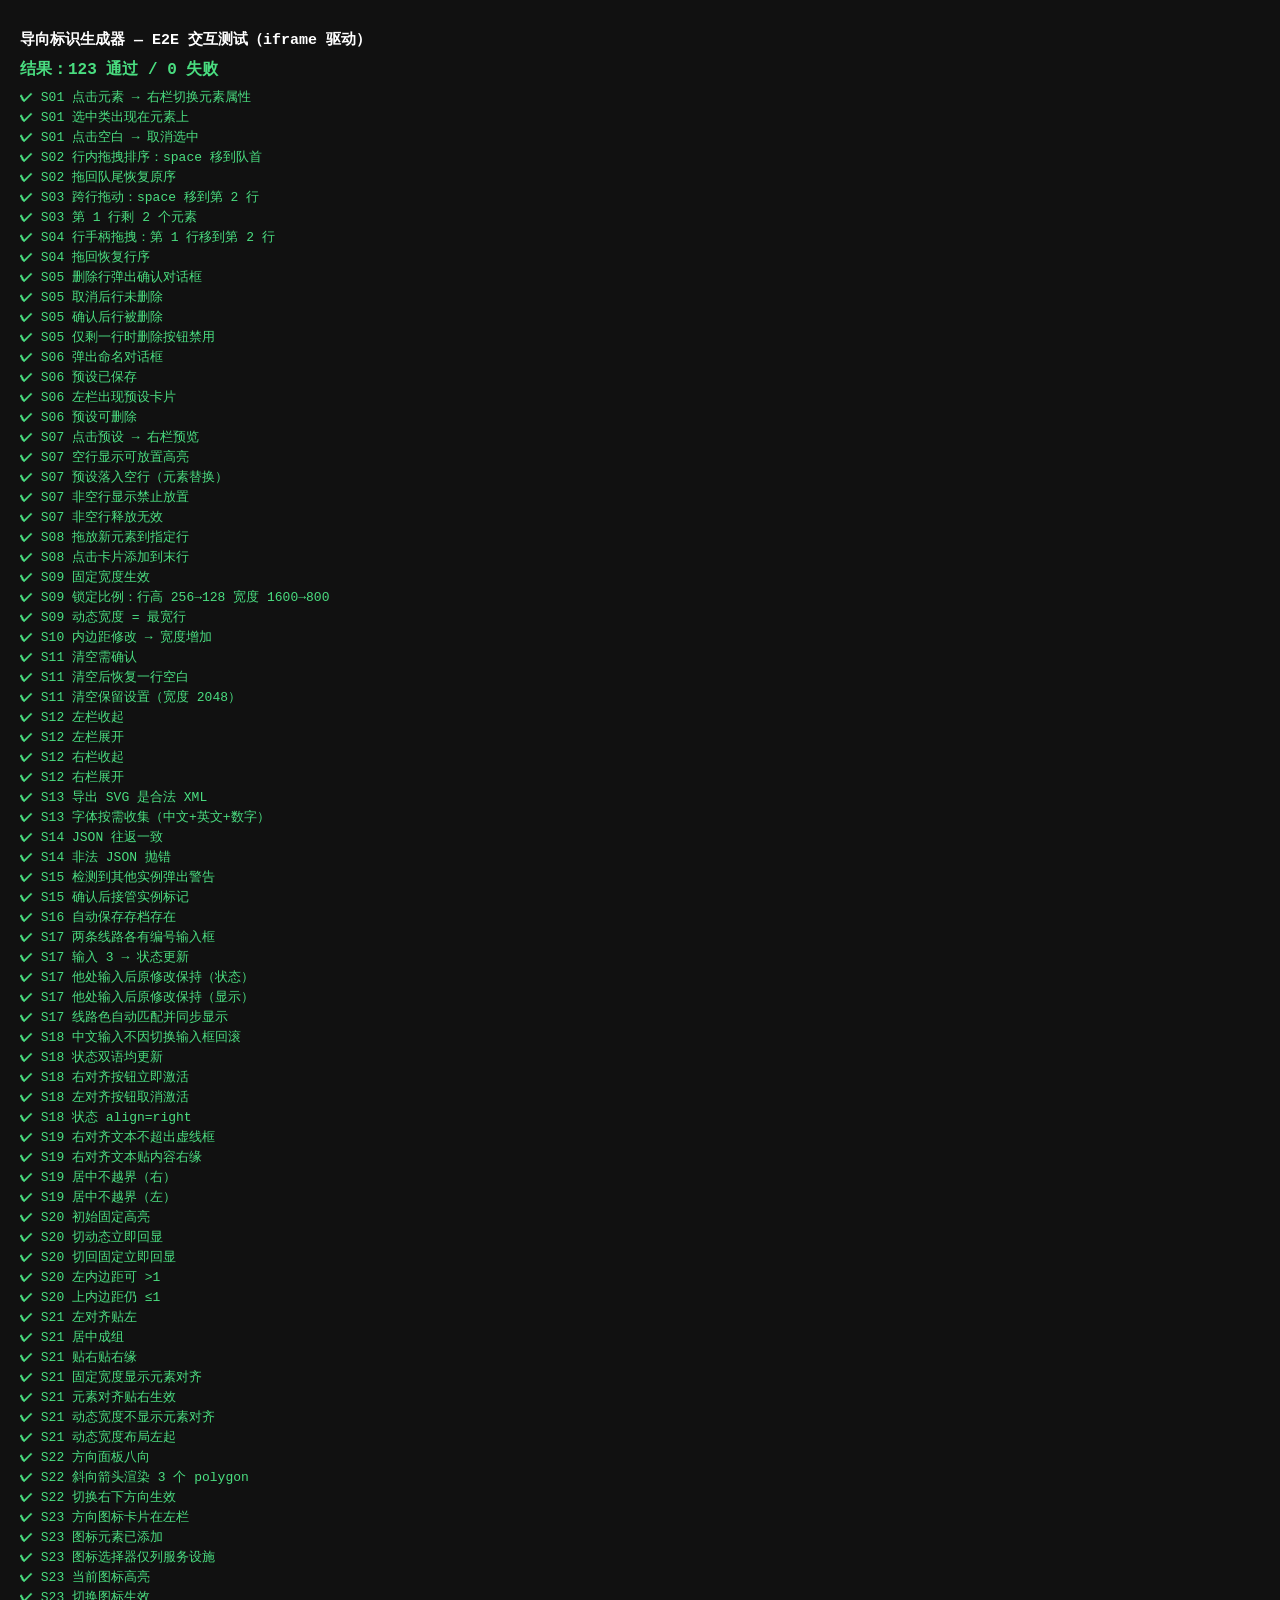
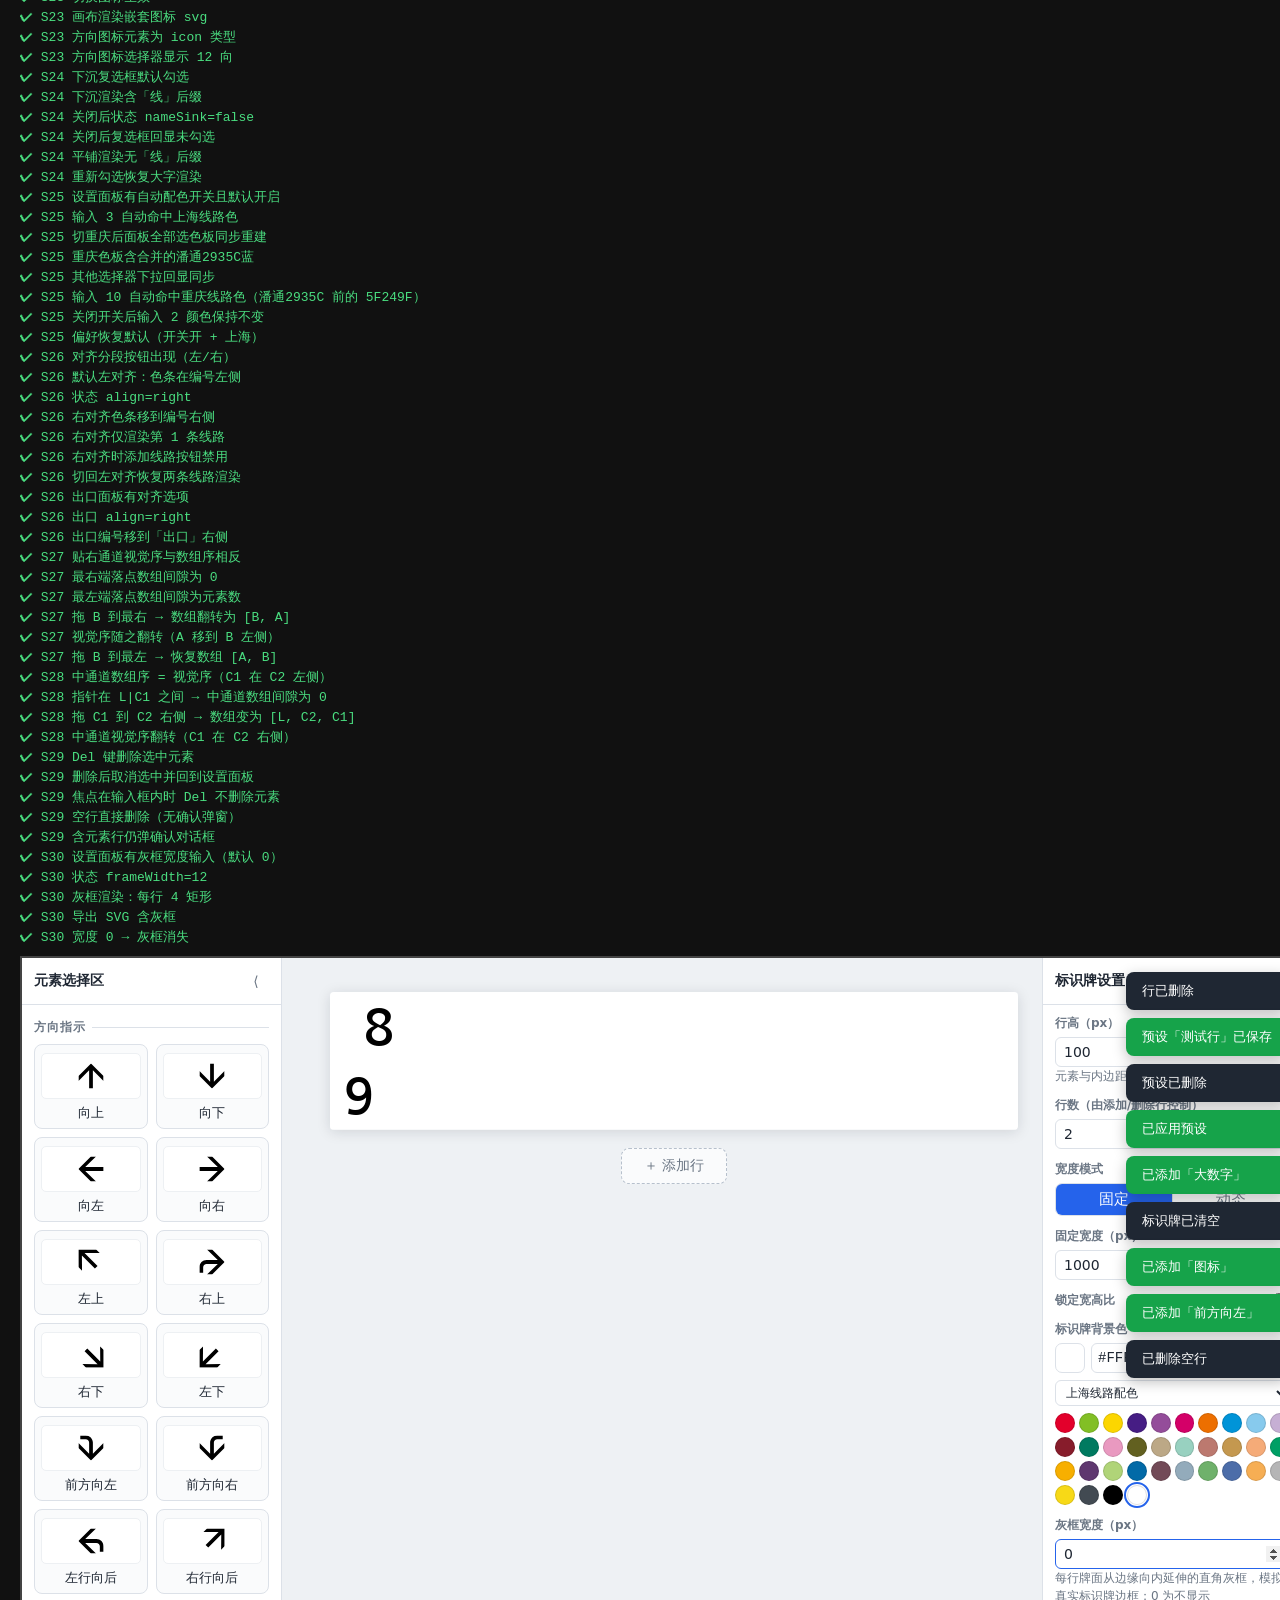
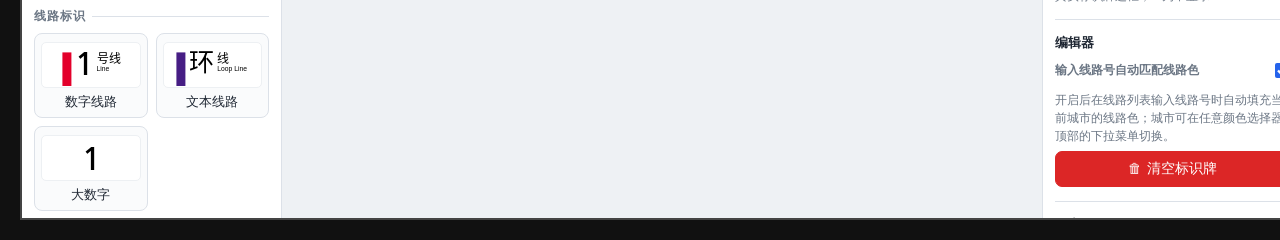
==== e2e.html @ f83299e8 "Initial Commit" ====
<!DOCTYPE html>
<html lang="zh-CN">
<head>
  <meta charset="UTF-8">
  <title>E2E 交互测试</title>
  <style>
    body { font-family: Consolas, monospace; background: #111; color: #ddd; padding: 12px; font-size: 13px; }
    h1 { font-size: 15px; color: #fff; }
    .case { margin: 2px 0; }
    .pass { color: #4ade80; } .fail { color: #f87171; }
    .detail { white-space: pre-wrap; margin-left: 2em; color: #fca5a5; }
    #summary { font-size: 16px; font-weight: bold; margin: 8px 0; }
    iframe { display: block; width: 1280px; height: 860px; border: 2px solid #444; margin-top: 10px; background: #fff; }
    button { font-size: 14px; padding: 6px 14px; }
  </style>
</head>
<body>
  <h1>导向标识生成器 — E2E 交互测试（iframe 驱动）</h1>
  <div id="summary">运行中…</div>
  <div id="results"></div>
  <iframe id="app-frame" src="index.html"></iframe>

  <script>
    // ─── 微型测试框架 ─────────────────────────────────────
    var results = [];
    var frame = document.getElementById('app-frame');

    function ok(name, cond, detail) {
      results.push({ name: name, pass: !!cond, detail: detail ? String(detail) : '' });
      var div = document.createElement('div');
      div.className = 'case ' + (cond ? 'pass' : 'fail');
      div.textContent = (cond ? '✔ ' : '✖ ') + name + (cond ? '' : '  —  ' + detail);
      document.getElementById('results').appendChild(div);
    }

    function $(sel) { return frame.contentDocument.querySelector(sel); }
    function $$(sel) { return Array.prototype.slice.call(frame.contentDocument.querySelectorAll(sel)); }
    function W() { return frame.contentWindow; }

    function rectOf(el) {
      var r = el.getBoundingClientRect();
      var fr = frame.getBoundingClientRect();
      return { x: r.left, y: r.top, w: r.width, h: r.height }; // iframe 内坐标即 client 坐标系
    }

    function mouse(type, target, x, y) {
      target.dispatchEvent(new MouseEvent(type, {
        clientX: x, clientY: y, bubbles: true, cancelable: true, button: 0,
      }));
    }

    /** 合成指针拖拽（应用监听 mousedown 委托 + document mousemove/up） */
    function drag(fromEl, toPoint, opts) {
      var options = opts || {};
      var r = fromEl.getBoundingClientRect();
      var sx = options.fromX !== undefined ? options.fromX : r.left + r.width / 2;
      var sy = options.fromY !== undefined ? options.fromY : r.top + r.height / 2;
      mouse('mousedown', fromEl, sx, sy);
      // 激活阈值 5px
      mouse('mousemove', W().document, sx + 8, sy + 4);
      var steps = 6;
      for (var i = 1; i <= steps; i++) {
        var x = sx + (toPoint.x - sx) * i / steps;
        var y = sy + (toPoint.y - sy) * i / steps;
        mouse('mousemove', W().document, x, y);
      }
      mouse('mousemove', W().document, toPoint.x, toPoint.y);
      mouse('mouseup', W().document, toPoint.x, toPoint.y);
    }

    /**
     * 对最顶层（最后 appended）的模态执行动作。
     * 模态回调（删除/保存等）在 Promise 微任务中执行，
     * 因此返回 Promise 并延迟一拍，调用方必须 await。
     */
    function modalAct(act) {
      var masks = $$('.modal-mask');
      var mask = masks[masks.length - 1];
      mask.querySelector('[data-act="' + act + '"]').click();
      return new Promise(function (r) { setTimeout(r, 30); });
    }

    function waitFor(condFn, timeout) {
      var deadline = Date.now() + (timeout || 1500);
      return new Promise(function (resolve) {
        function tick() {
          try { if (condFn()) { resolve(true); return; } } catch (e) { /* 继续等 */ }
          if (Date.now() > deadline) { resolve(false); return; }
          setTimeout(tick, 40);
        }
        tick();
      });
    }

    function runWhenReady(fn) {
      return new Promise(function (resolve, reject) {
        window.__checkCount = 0;
        window.__lastCheckState = 'init';
        function check() {
          window.__checkCount++;
          var w = W();
          try {
            if (!w.document) { window.__lastCheckState = 'no-doc'; setTimeout(check, 100); return; }
            var blocked = w.document.querySelector('.modal-mask [data-act="ok"]');
            if (blocked && (!w.App || !w.App.measure)) {
              window.__lastCheckState = 'blocked-modal';
              blocked.click();
              setTimeout(check, 100);
              return;
            }
            var ready = w.App && w.App.measure && w.App.state &&
              w.document.getElementById('loading-overlay') &&
              w.document.getElementById('loading-overlay').hidden;
            window.__lastCheckState = 'app=' + !!w.App + ' measure=' + !!w.App.measure +
              ' state=' + !!w.App.state + ' hidden=' + (w.document.getElementById('loading-overlay') || {}).hidden;
            if (ready) {
              setTimeout(function () {
                try { resolve(fn()); } catch (e) { reject(e); }
              }, 150);
            } else {
              setTimeout(check, 100);
            }
          } catch (e) {
            window.__lastCheckState = 'ERR: ' + e.message;
          }
        }
        check();
      });
    }

    // ─── 场景 ─────────────────────────────────────────────

    function setupScenario() {
      var w = W(), S = w.SignState;
      // 干净状态：一行
      w.App.update(function () {
        var s = S.createSign();
        var r1 = s.rows[0].id;
        s = S.addElement(s, r1, S.createElement('arrow', { direction: 'left' }));
        s = S.addElement(s, r1, S.createElement('bilingual-text', { textZh: '甲站', textEn: 'Station A' }));
        s = S.addElement(s, r1, S.createElement('space', { widthRatio: 0.5 }));
        s = S.addRow(s);
        s = S.addElement(s, s.rows[1].id, S.createElement('exit', { code: '3' }));
        localStorage.removeItem('sign-presets');
        return s;
      });
      // 编辑器偏好回到默认基线（存储与内存同步），保证场景间确定性
      w.App.prefs = { autoLineColor: true, paletteCity: 'shanghai' };
      localStorage.removeItem('sign-prefs');
      w.App.select(null);
      w.App.previewPreset(null);
      w.App.renderAll();
    }

    function s01_selectAndPanel() {
      var w = W();
      var g = $('#sign-svg g.element'); // 第一个元素 arrow
      var r = g.getBoundingClientRect();
      mouse('click', g.querySelector('.hitbox'), r.left + 10, r.top + 10);
      var title = $('#right-panel-title').textContent;
      ok('S01 点击元素 → 右栏切换元素属性', title === '元素属性', 'title=' + title);
      ok('S01 选中类出现在元素上', g.classList.contains('selected') || $('#sign-svg g.element.selected') !== null);
      // 取消选中：点击空白（sign-bg）
      mouse('click', $('#sign-svg .sign-bg'), 30, 30);
      ok('S01 点击空白 → 取消选中', w.App.selection.elementId === null && $('#right-panel-title').textContent === '标识牌设置');
    }

    function s02_elementDragReorder() {
      var w = W();
      var row0 = w.App.state.rows[0];
      var before = row0.elements.map(function (e) { return e.id; });
      var gs = $$('g.element[data-row-id="' + row0.id + '"]');
      var last = gs[gs.length - 1]; // space
      var first = gs[0];
      var fr = first.getBoundingClientRect();
      drag(last, { x: fr.left + 4, y: fr.top + fr.height / 2 });
      var after = w.App.state.rows[0].elements.map(function (e) { return e.id; });
      ok('S02 行内拖拽排序：space 移到队首', after[0] === before[2] && after[1] === before[0], 'after=' + after.join(',').slice(0, 40));
      // 拖回原位（队尾）
      var g2 = $$('g.element[data-row-id="' + row0.id + '"]')[0];
      var lastEl = $$('g.element[data-row-id="' + row0.id + '"]');
      var tail = lastEl[lastEl.length - 1].getBoundingClientRect();
      drag(g2, { x: tail.right - 4, y: tail.top + tail.height / 2 });
      var restored = w.App.state.rows[0].elements.map(function (e) { return e.id; });
      ok('S02 拖回队尾恢复原序', restored.join() === before.join());
    }

    function s03_crossRowDrag() {
      var w = W();
      var row0 = w.App.state.rows[0];
      var spaceId = row0.elements[2].id;
      var g = $('g.element[data-element-id="' + spaceId + '"]');
      var row2g = $$('g.element[data-row-id="' + w.App.state.rows[1].id + '"]');
      var target = row2g[row2g.length - 1].getBoundingClientRect();
      drag(g, { x: target.right - 4, y: target.top + target.height / 2 });
      var moved = w.SignState.findElement(w.App.state, spaceId);
      ok('S03 跨行拖动：space 移到第 2 行', moved.rowId === w.App.state.rows[1].id, 'rowId=' + moved.rowId);
      ok('S03 第 1 行剩 2 个元素', w.App.state.rows[0].elements.length === 2);
    }

    function s04_rowHandleDrag() {
      var w = W();
      var firstRowId = w.App.state.rows[0].id;
      var handle = $('.row-band[data-row-index="0"] .row-handle');
      var band1 = $('.row-band[data-row-index="1"]');
      var b1 = band1.getBoundingClientRect();
      drag(handle, { x: b1.left + 30, y: b1.top + b1.height * 0.75 }, { fromX: handle.getBoundingClientRect().left + 10 });
      ok('S04 行手柄拖拽：第 1 行移到第 2 行', w.App.state.rows[1].id === firstRowId);
      // 拖回去
      var handle2 = $('.row-band[data-row-index="1"] .row-handle');
      var band0 = $('.row-band[data-row-index="0"]');
      var b0 = band0.getBoundingClientRect();
      drag(handle2, { x: b0.left + 30, y: b0.top + 4 }, { fromX: handle2.getBoundingClientRect().left + 10 });
      ok('S04 拖回恢复行序', w.App.state.rows[0].id === firstRowId);
    }

    async function s05_deleteRowWithConfirm() {
      var w = W();
      var rowsBefore = w.App.state.rows.length;
      var del = $('.row-band[data-row-index="1"] .row-del');
      del.click();
      var modal = $('.modal-mask');
      ok('S05 删除行弹出确认对话框', !!modal);
      // 取消 → 不删
      await modalAct('cancel');
      ok('S05 取消后行未删除', w.App.state.rows.length === rowsBefore);
      // 再删 → 确定
      $('.row-band[data-row-index="1"] .row-del').click();
      await modalAct('ok');
      ok('S05 确认后行被删除', w.App.state.rows.length === rowsBefore - 1);
      // 最后一行不可删
      var lastDel = $('.row-band .row-del');
      ok('S05 仅剩一行时删除按钮禁用', lastDel.disabled === true);
    }

    async function s06_savePresetFlow() {
      var w = W();
      $('.row-band .row-actions button').click(); // 存为预设
      var input = $('.modal-input');
      ok('S06 弹出命名对话框', !!input);
      input.value = '测试行';
      await modalAct('ok');
      var presets = w.SignPresets.list();
      ok('S06 预设已保存', presets.length === 1 && presets[0].name === '测试行');
      ok('S06 左栏出现预设卡片', $$('.preset-card').length === 1 && $$('.preset-card .preset-thumb svg').length === 1);
      // 删除预设（卡片 ✕）
      $('.preset-delete').click();
      await modalAct('ok');
      ok('S06 预设可删除', w.SignPresets.list().length === 0);
    }

    function s07_presetPreviewAndDrop() {
      var w = W(), S = w.SignState, P = w.SignPresets;
      // 重新存一个预设
      P.save('落牌预设', [S.createElement('arrow', { direction: 'up' }), S.createElement('space', { widthRatio: 0.3 })]);
      w.App.renderAll();
      // 点击卡片 → 预览面板
      $$('.preset-card')[0].click();
      ok('S07 点击预设 → 右栏预览', $('#right-panel-title').textContent === '预设预览');
      w.App.previewPreset(null);

      // HTML5 拖放到空行（构造 DataTransfer 派发 dragover/drop）
      var dataTransfer = new w.DataTransfer();
      dataTransfer.setData(w.SignInteract.MIME_PRESET, JSON.stringify({ kind: 'preset', id: P.list()[0].id }));
      var wrap = $('#canvas-wrap');
      // 目标：添加一个空行并放入
      w.App.update(S.addRow);
      var emptyRowIndex = w.App.state.rows.length - 1;
      var band = $('.row-band[data-row-index="' + emptyRowIndex + '"]');
      var br = band.getBoundingClientRect();
      var ev1 = new w.DragEvent('dragover', { dataTransfer: dataTransfer, clientX: br.left + 100, clientY: br.top + br.height / 2, bubbles: true, cancelable: true });
      wrap.dispatchEvent(ev1);
      ok('S07 空行显示可放置高亮', band.classList.contains('drop-ok'));
      var ev2 = new w.DragEvent('drop', { dataTransfer: dataTransfer, clientX: br.left + 100, clientY: br.top + br.height / 2, bubbles: true, cancelable: true });
      wrap.dispatchEvent(ev2);
      var target = w.App.state.rows[emptyRowIndex];
      ok('S07 预设落入空行（元素替换）', target.elements.length === 2 && target.elements[0].props.direction === 'up',
        'len=' + target.elements.length);

      // 有元素的行 → drop-invalid 且不替换
      var dataTransfer2 = new w.DataTransfer();
      dataTransfer2.setData(w.SignInteract.MIME_PRESET, JSON.stringify({ kind: 'preset', id: P.list()[0].id }));
      var band0 = $('.row-band[data-row-index="0"]');
      var b0 = band0.getBoundingClientRect();
      wrap.dispatchEvent(new w.DragEvent('dragover', { dataTransfer: dataTransfer2, clientX: b0.left + 100, clientY: b0.top + b0.height / 2, bubbles: true, cancelable: true }));
      ok('S07 非空行显示禁止放置', band0.classList.contains('drop-invalid'));
      var row0Before = w.App.state.rows[0].elements.map(function (e) { return e.id; });
      wrap.dispatchEvent(new w.DragEvent('drop', { dataTransfer: dataTransfer2, clientX: b0.left + 100, clientY: b0.top + b0.height / 2, bubbles: true, cancelable: true }));
      ok('S07 非空行释放无效', w.App.state.rows[0].elements.map(function (e) { return e.id; }).join() === row0Before.join());
      localStorage.removeItem('sign-presets');
    }

    function s08_paletteDropNewElement() {
      var w = W();
      var dataTransfer = new w.DataTransfer();
      dataTransfer.setData(w.SignInteract.MIME_NEW, JSON.stringify({ kind: 'new', type: 'big-number' }));
      var wrap = $('#canvas-wrap');
      var band = $('.row-band[data-row-index="0"]');
      var br = band.getBoundingClientRect();
      wrap.dispatchEvent(new w.DragEvent('dragover', { dataTransfer: dataTransfer, clientX: br.left + 400, clientY: br.top + br.height / 2, bubbles: true, cancelable: true }));
      wrap.dispatchEvent(new w.DragEvent('drop', { dataTransfer: dataTransfer, clientX: br.left + 400, clientY: br.top + br.height / 2, bubbles: true, cancelable: true }));
      var row0 = w.App.state.rows[0];
      ok('S08 拖放新元素到指定行', row0.elements[row0.elements.length - 1].type === 'big-number');
      // 卡片点击 → 加到末行
      var lastRowBefore = w.App.state.rows[w.App.state.rows.length - 1].elements.length;
      $$('.palette-card').filter(function (c) { return c.textContent.indexOf('大数字') !== -1; })[0].click();
      ok('S08 点击卡片添加到末行', w.App.state.rows[w.App.state.rows.length - 1].elements.length === lastRowBefore + 1);
    }

    function s09_settingsAndAspectLock() {
      var w = W(), S = w.SignState;
      // 固定宽度改窄
      w.App.update(function (st) { return S.updateSignSettings(st, { width: 1600 }); });
      ok('S09 固定宽度生效', w.App.layout.width === 1600);
      // 锁定宽高比后改行高 → 宽度等比
      w.App.update(function (st) { return S.updateSignSettings(st, { aspectLocked: true, rowHeight: 128 }); });
      ok('S09 锁定比例：行高 256→128 宽度 1600→800', w.App.state.width === 800 && w.App.state.rowHeight === 128,
        'w=' + w.App.state.width + ' h=' + w.App.state.rowHeight);
      // 动态宽度
      w.App.update(function (st) { return S.updateSignSettings(st, { widthMode: 'dynamic', aspectLocked: false, rowHeight: 200 }); });
      var dynamicW = w.App.layout.width;
      ok('S09 动态宽度 = 最宽行', dynamicW === Math.max.apply(null, w.App.state.rows.map(function (r) {
        return w.SignRender.computeRowWidth(r, 200, w.App.measure);
      }).concat([200])), 'w=' + dynamicW);
      w.App.update(function (st) { return S.updateSignSettings(st, { widthMode: 'fixed', width: 2048 }); });
    }

    function s10_paddingEdit() {
      var w = W(), S = w.SignState;
      var el = w.App.state.rows[0].elements[0];
      var before = w.SignRender.computeElementWidth(el, w.App.state.rowHeight, w.App.measure);
      w.App.update(function (st) { return S.updateElementProps(st, el.id, { padding: { right: 0.4 } }); });
      var after = w.SignRender.computeElementWidth(w.SignState.findElement(w.App.state, el.id).element, w.App.state.rowHeight, w.App.measure);
      ok('S10 内边距修改 → 宽度增加', after > before, before + '→' + after);
    }

    async function s11_clearSign() {
      var w = W();
      // 触发 UI 按钮
      var btns = $$('#right-panel-body .btn');
      var clearBtn = btns.filter(function (b) { return b.textContent.indexOf('清空标识牌') !== -1; })[0];
      w.App.select(null);
      clearBtn = $$('#right-panel-body .btn').filter(function (b) { return b.textContent.indexOf('清空标识牌') !== -1; })[0];
      clearBtn.click();
      var modal = $('.modal-mask');
      ok('S11 清空需确认', !!modal);
      await modalAct('ok');
      ok('S11 清空后恢复一行空白', w.App.state.rows.length === 1 && w.App.state.rows[0].elements.length === 0);
      ok('S11 清空保留设置（宽度 2048）', w.App.state.width === 2048);
    }

    function s12_panelsCollapse() {
      var w = W();
      $('#left-collapse').click();
      ok('S12 左栏收起', $('#left-panel').classList.contains('collapsed') && $('#left-expander').hidden === false);
      $('#left-expander').click();
      ok('S12 左栏展开', !$('#left-panel').classList.contains('collapsed') && $('#left-expander').hidden === true);
      $('#right-collapse').click();
      ok('S12 右栏收起', $('#right-panel').classList.contains('collapsed'));
      $('#right-expander').click();
      ok('S12 右栏展开', !$('#right-panel').classList.contains('collapsed'));
    }

    function s13_exporters() {
      var w = W();
      var s = w.App.state;
      var str = w.SignExporters.buildExportSVGString(s, w.App.measure, {});
      ok('S13 导出 SVG 是合法 XML', str.indexOf('<?xml') === 0 && new w.DOMParser().parseFromString(str, 'image/svg+xml').querySelector('parsererror') === null);
      // 字体收集
      w.App.update(function (st) {
        var S = w.SignState;
        st = S.addElement(st, st.rows[0].id, S.createElement('bilingual-text', { textZh: '站', textEn: 'St' }));
        return st;
      });
      var used = w.SignExporters.collectUsedFonts(w.App.state);
      ok('S13 字体按需收集（中文+英文+数字）', used.zh400 && used.en400, JSON.stringify(used));
    }

    function s14_jsonRoundtrip() {
      var w = W();
      var json = w.SignState.serializeSign(w.App.state);
      var back = w.SignState.deserializeSign(json);
      ok('S14 JSON 往返一致', JSON.stringify(back) === JSON.stringify(w.App.state));
      var bad = false;
      try { w.SignState.deserializeSign('{{{'); } catch (e) { bad = true; }
      ok('S14 非法 JSON 抛错', bad);
    }

    async function s15_instanceGuard() {
      var w = W();
      // 伪造其他活跃实例
      w.localStorage.setItem('sign-instance', JSON.stringify({ id: 'other', ts: Date.now() }));
      w.SignStorage.setupInstanceGuard();
      var masks = $$('.modal-mask');
      var modal = masks[masks.length - 1];
      ok('S15 检测到其他实例弹出警告', !!modal && modal.textContent.indexOf('已有运行中的编辑器实例') !== -1);
      await modalAct('ok');
      var inst = JSON.parse(w.localStorage.getItem('sign-instance'));
      ok('S15 确认后接管实例标记', inst.id !== 'other');
    }

    async function s16_autosavePresent() {
      var w = W();
      // 自动保存防抖 500ms：等待落盘而非立即断言，消除快速机器上的竞态
      var saved = await waitFor(function () { return !!w.localStorage.getItem('sign-autosave'); });
      ok('S16 自动保存存档存在', saved);
    }

    // ─── 回归：属性面板编辑与对齐渲染 ─────────────────────

    /** 面板里模拟键入：设值并派发 input + change 事件（数字输入框监听 change） */
    function typeInto(input, value) {
      input.focus();
      input.value = value;
      input.dispatchEvent(new (W().Event)('input', { bubbles: true }));
      input.dispatchEvent(new (W().Event)('change', { bubbles: true }));
    }

    function s17_numberLineEditKeepsValue() {
      var w = W(), S = w.SignState;
      var el = S.createElement('number-line', {
        lines: [{ number: '1', color: '#E3002B' }, { number: '2', color: '#82BF25' }],
      });
      w.App.update(function (st) { return S.addElement(st, st.rows[0].id, el); });
      w.App.select(el.id);
      var inputs = $$('#right-panel-body .lines-editor .le-number');
      ok('S17 两条线路各有编号输入框', inputs.length === 2, 'n=' + inputs.length);
      typeInto(inputs[0], '3');
      var st = w.SignState.findElement(w.App.state, el.id).element;
      ok('S17 输入 3 → 状态更新', st.props.lines[0].number === '3',
        'lines=' + st.props.lines.map(function (l) { return l.number; }).join(','));
      // 焦点切到另一处继续输入 → 之前的修改不得回跳到默认值
      typeInto(inputs[1], '5');
      st = w.SignState.findElement(w.App.state, el.id).element;
      ok('S17 他处输入后原修改保持（状态）',
        st.props.lines[0].number === '3' && st.props.lines[1].number === '5',
        'lines=' + st.props.lines.map(function (l) { return l.number; }).join(','));
      ok('S17 他处输入后原修改保持（显示）', inputs[0].value === '3', 'val=' + inputs[0].value);
      // 输入命中上海线路表 → 自动预填线路色并同步到色板显示
      var cp = $('#right-panel-body .line-entry .cp-current');
      ok('S17 线路色自动匹配并同步显示', /rgb\(252,\s*214,\s*0\)/i.test(cp.style.background),
        'bg=' + cp.style.background);
      w.App.select(null);
    }

    function s18_bilingualPanelKeepsEdits() {
      var w = W(), S = w.SignState;
      var el = S.createElement('bilingual-text', { textZh: '站名', textEn: 'Station' });
      w.App.update(function (st) { return S.addElement(st, st.rows[0].id, el); });
      w.App.select(el.id);
      var zh = $('#right-panel-body input[placeholder="中文文本"]');
      var en = $('#right-panel-body input[placeholder="English text"]');
      typeInto(zh, '人民广场');
      typeInto(en, 'Peoples Square');
      ok('S18 中文输入不因切换输入框回滚', zh.value === '人民广场', 'val=' + zh.value);
      var st = w.SignState.findElement(w.App.state, el.id).element;
      ok('S18 状态双语均更新', st.props.textZh === '人民广场' && st.props.textEn === 'Peoples Square');
      // 对齐分段按钮应立即反映状态（无需刷新重建面板）
      var btns = $$('#right-panel-body .seg-group button');
      var rightBtn = btns.filter(function (b) { return b.textContent === '右对齐'; })[0];
      var leftBtn = btns.filter(function (b) { return b.textContent === '左对齐'; })[0];
      rightBtn.click();
      ok('S18 右对齐按钮立即激活', rightBtn.classList.contains('active'));
      ok('S18 左对齐按钮取消激活', !leftBtn.classList.contains('active'));
      st = w.SignState.findElement(w.App.state, el.id).element;
      ok('S18 状态 align=right', st.props.align === 'right', 'align=' + st.props.align);
    }

    function s19_bilingualAlignInsideBox() {
      var w = W(), S = w.SignState;
      // s18 留下的选中元素：人民广场 / Peoples Square，align=right
      var sel = $('#sign-svg g.element.selected');
      var elId = sel.getAttribute('data-element-id');
      var el = S.findElement(w.App.state, elId).element;

      function textEdges() {
        sel = $('#sign-svg g.element.selected'); // 重渲染后节点重建，需重新查询
        var box = sel.querySelector('.hitbox').getBoundingClientRect();
        var minLeft = Infinity, maxRight = -Infinity;
        $$('g.element.selected > text').forEach(function (t) {
          var r = t.getBoundingClientRect();
          minLeft = Math.min(minLeft, r.left);
          maxRight = Math.max(maxRight, r.right);
        });
        return { box: box, minLeft: minLeft, maxRight: maxRight };
      }

      var e = textEdges();
      ok('S19 右对齐文本不超出虚线框', e.maxRight <= e.box.right + 1,
        '右缘超出 ' + (e.maxRight - e.box.right) + 'px');
      var padR = el.props.padding.right * w.App.state.rowHeight;
      ok('S19 右对齐文本贴内容右缘', e.maxRight >= e.box.right - padR - 2,
        '距内容右缘 ' + (e.box.right - padR - e.maxRight) + 'px');

      w.App.update(function (st) { return S.updateElementProps(st, elId, { align: 'center' }); });
      e = textEdges();
      ok('S19 居中不越界（右）', e.maxRight <= e.box.right + 1, '超出 ' + (e.maxRight - e.box.right) + 'px');
      ok('S19 居中不越界（左）', e.minLeft >= e.box.left - 1, '左缘差 ' + (e.box.left - e.minLeft) + 'px');
      w.App.select(null);
    }

    // ─── 回归：设置面板回显 / 内边距上限 / 元素对齐 ─────────

    function s20_widthModeEchoAndPadding() {
      var w = W(), S = w.SignState;
      // 宽度模式切换立即回显（回归：签名含 widthMode 导致重建后无选中）
      var btns = $$('#right-panel-body .seg-group button');
      var fixedBtn = btns.filter(function (b) { return b.textContent === '固定'; })[0];
      var dynamicBtn = btns.filter(function (b) { return b.textContent === '动态'; })[0];
      ok('S20 初始固定高亮', fixedBtn.classList.contains('active'));
      dynamicBtn.click();
      ok('S20 切动态立即回显', dynamicBtn.classList.contains('active') && !fixedBtn.classList.contains('active'),
        'fixed=' + fixedBtn.classList.contains('active') + ' dynamic=' + dynamicBtn.classList.contains('active'));
      fixedBtn.click();
      ok('S20 切回固定立即回显', fixedBtn.classList.contains('active') && !dynamicBtn.classList.contains('active'));
      // 左右内边距可 >1，上下仍 ≤1
      var el = S.createElement('big-number', { text: '4' });
      w.App.update(function (st) { return S.addElement(st, st.rows[0].id, el); });
      w.App.select(el.id);
      typeInto($('#right-panel-body input[title="左内边距"]'), '1.5');
      var st = w.SignState.findElement(w.App.state, el.id).element;
      ok('S20 左内边距可 >1', st.props.padding.left === 1.5, 'left=' + st.props.padding.left);
      typeInto($('#right-panel-body input[title="上内边距"]'), '1.5');
      st = w.SignState.findElement(w.App.state, el.id).element;
      ok('S20 上内边距仍 ≤1', st.props.padding.top === 1, 'top=' + st.props.padding.top);
      w.App.select(null);
    }

    function s21_elementAlignLanes() {
      var w = W(), S = w.SignState;
      w.App.update(function (st) {
        st = S.updateSignSettings(st, { width: 1000, rowHeight: 100 });
        st = S.clearSign(st);
        var r = st.rows[0].id;
        st = S.addElement(st, r, S.createElement('space', { widthRatio: 0.2 }));  // 20 贴左
        st = S.addElement(st, r, S.createElement('space', { widthRatio: 0.3, elementAlign: 'center' })); // 30
        st = S.addElement(st, r, S.createElement('space', { widthRatio: 0.1, elementAlign: 'right' }));  // 10
        return st;
      });
      var slots = w.App.layout.rows[0].elements;
      ok('S21 左对齐贴左', slots[0].x === 0, 'x=' + slots[0].x);
      ok('S21 居中成组', Math.abs(slots[1].x - (1000 - 30) / 2) < 0.5, 'x=' + slots[1].x);
      ok('S21 贴右贴右缘', Math.abs(slots[2].x - (1000 - 10)) < 0.5, 'x=' + slots[2].x);
      // 面板出现元素对齐控件且可切换
      var g = $('#sign-svg g.element');
      var r0 = g.getBoundingClientRect();
      mouse('click', g.querySelector('.hitbox'), r0.left + 10, r0.top + 10);
      var alignBtns = $$('#right-panel-body .seg-group button').filter(function (b) {
        return ['贴左', '居中', '贴右'].indexOf(b.textContent) !== -1;
      });
      ok('S21 固定宽度显示元素对齐', alignBtns.length === 3, 'n=' + alignBtns.length +
        ' widthMode=' + w.App.state.widthMode + ' sel=' + !!w.App.selection.elementId +
        ' panel=' + $('#right-panel-title').textContent +
        ' btns=' + $$('#right-panel-body .seg-group button').map(function (b) { return b.textContent; }).join(','));
      alignBtns.filter(function (b) { return b.textContent === '贴右'; })[0].click();
      var st = w.SignState.findElement(w.App.state, w.App.state.rows[0].elements[0].id).element;
      ok('S21 元素对齐贴右生效', st.props.elementAlign === 'right');
      w.App.select(null);
      // 动态宽度：不显示元素对齐控件，布局整体左起
      w.App.update(function (st2) { return S.updateSignSettings(st2, { widthMode: 'dynamic' }); });
      var g2 = $('#sign-svg g.element');
      var r1 = g2.getBoundingClientRect();
      mouse('click', g2.querySelector('.hitbox'), r1.left + 10, r1.top + 10);
      var alignBtns2 = $$('#right-panel-body .seg-group button').filter(function (b) {
        return ['贴左', '居中', '贴右'].indexOf(b.textContent) !== -1;
      });
      ok('S21 动态宽度不显示元素对齐', alignBtns2.length === 0, 'n=' + alignBtns2.length);
      ok('S21 动态宽度布局左起', w.App.layout.rows[0].elements[1].x === 20);
      w.App.select(null);
      // 还原固定模式供后续场景使用
      w.App.update(function (st2) { return S.updateSignSettings(st2, { widthMode: 'fixed' }); });
    }

    function s22_arrowDiagonals() {
      var w = W(), S = w.SignState;
      var el = S.createElement('arrow', { direction: 'left-up' });
      w.App.update(function (st) { return S.addElement(st, st.rows[0].id, el); });
      // 面板八向按钮
      w.App.select(el.id);
      var dirBtns = $$('#right-panel-body .seg-group button').filter(function (b) {
        return ['←', '↖', '↑', '↗', '→', '↘', '↓', '↙'].indexOf(b.textContent) !== -1;
      });
      ok('S22 方向面板八向', dirBtns.length === 8, 'n=' + dirBtns.length);
      var se = $$('g.element.selected polygon');
      ok('S22 斜向箭头渲染 3 个 polygon', se.length === 3, 'n=' + se.length);
      dirBtns.filter(function (b) { return b.textContent === '↘'; })[0].click();
      var st = w.SignState.findElement(w.App.state, el.id).element;
      ok('S22 切换右下方向生效', st.props.direction === 'right-down');
      w.App.select(null);
    }

    function s23_iconElement() {
      var w = W();
      // 左栏「方向指示」含 12 种方向图标卡片
      var dirCards = $$('.palette-card .card-name').filter(function (n) {
        return ['向上', '前方向左', '左行向后'].indexOf(n.textContent) !== -1;
      });
      ok('S23 方向图标卡片在左栏', dirCards.length === 3, 'n=' + dirCards.length);
      // 「服务图标」卡片 → 添加图标元素
      $$('.palette-card').filter(function (c) { return c.textContent.indexOf('图标') !== -1 && c.textContent.indexOf('方向') === -1; })[0].click();
      var row0 = w.App.state.rows[0];
      var last = row0.elements[row0.elements.length - 1];
      ok('S23 图标元素已添加', last.type === 'icon');
      w.App.select(last.id);
      var iconBtns = $$('#right-panel-body .icon-pick');
      ok('S23 图标选择器仅列服务设施', iconBtns.length === 17, 'n=' + iconBtns.length);
      var active = iconBtns.filter(function (b) { return b.classList.contains('active'); });
      ok('S23 当前图标高亮', active.length === 1, 'n=' + active.length);
      var stairsBtn = iconBtns.filter(function (b) { return b.title === '楼梯'; })[0];
      stairsBtn.click();
      var st = w.SignState.findElement(w.App.state, last.id).element;
      ok('S23 切换图标生效', st.props.icon === 'stairs');
      var svg = $('#sign-svg g.element.selected svg');
      ok('S23 画布渲染嵌套图标 svg', !!svg);
      // 添加一个方向图标元素并改向
      $$('.palette-card .card-name').filter(function (n) { return n.textContent === '前方向左'; })[0]
        .parentNode.click();
      var dirEl = w.App.state.rows[0].elements[w.App.state.rows[0].elements.length - 1];
      ok('S23 方向图标元素为 icon 类型', dirEl.type === 'icon' && dirEl.props.icon === 'arrow_ahead_left',
        dirEl.props.icon);
      // 方向图标元素的选择器显示 12 向箭头（而非服务设施）
      w.App.select(dirEl.id);
      var dirBtns = $$('#right-panel-body .icon-pick');
      ok('S23 方向图标选择器显示 12 向', dirBtns.length === 12, 'n=' + dirBtns.length);
      w.App.select(null);
    }

    function s24_textLineNameSink() {
      var w = W(), S = w.SignState;
      var el = S.createElement('text-line', { text: '机场联络线', textEn: 'Airport Link Line' });
      w.App.update(function (st) { return S.addElement(st, st.rows[0].id, el); });
      w.App.select(el.id);
      function texts() {
        return $('#sign-svg g.element[data-element-id="' + el.id + '"]').querySelectorAll('text');
      }
      var cb = $$('#right-panel-body input[type="checkbox"]')[0];
      ok('S24 下沉复选框默认勾选', !!cb && cb.checked);
      ok('S24 下沉渲染含「线」后缀', texts().length === 3, 'n=' + texts().length);
      cb.click();
      var st = S.findElement(w.App.state, el.id).element;
      ok('S24 关闭后状态 nameSink=false', st.props.nameSink === false);
      ok('S24 关闭后复选框回显未勾选', !cb.checked);
      var flat = texts();
      ok('S24 平铺渲染无「线」后缀',
        flat.length === 2 && flat[0].textContent === '机场联络线' && flat[1].textContent === 'Airport Link Line',
        'n=' + flat.length);
      cb.click();
      st = S.findElement(w.App.state, el.id).element;
      ok('S24 重新勾选恢复大字渲染',
        st.props.nameSink === true && texts().length === 3, 'n=' + texts().length);
      w.App.select(null);
    }

    function s25_paletteCityAndAutoColor() {
      var w = W(), S = w.SignState;
      function autoChecked() {
        var f = $$('#right-panel-body .field-inline').filter(function (f) {
          return f.textContent.indexOf('自动匹配线路色') !== -1;
        })[0];
        return f ? f.querySelector('input') : null;
      }
      function setCity(v) {
        var sel = $('#right-panel-body .cp-city-select');
        sel.value = v;
        sel.dispatchEvent(new (W().Event)('change', { bubbles: true }));
      }
      // ─ 设置面板：编辑器节出现自动配色开关（默认开）
      w.App.select(null);
      var autoCb = autoChecked();
      ok('S25 设置面板有自动配色开关且默认开启', !!autoCb && autoCb.checked);

      // ─ 数字线路：输入命中当前城市（初始上海）线路色
      var el = S.createElement('number-line', { lines: [{ number: '', color: '#424A52' }] });
      w.App.update(function (st) { return S.addElement(st, st.rows[0].id, el); });
      w.App.select(el.id);
      function typeLineNo(v) {
        typeInto($$('#right-panel-body .lines-editor .le-number')[0], v);
      }
      typeLineNo('3');
      var st = S.findElement(w.App.state, el.id).element;
      ok('S25 输入 3 自动命中上海线路色', st.props.lines[0].color === '#FCD600',
        'color=' + st.props.lines[0].color);

      // ─ 选色板城市下拉切换（元素面板内任一选择器），自动配色跟随城市
      setCity('chongqing');
      var pickers = $$('#right-panel-body .color-picker');
      ok('S25 切重庆后面板全部选色板同步重建',
        pickers.length > 0 && pickers.every(function (p) {
          return p.querySelectorAll('.cp-swatch').length === 29;
        }),
        'n=' + pickers.map(function (p) { return p.querySelectorAll('.cp-swatch').length; }).join(','));
      ok('S25 重庆色板含合并的潘通2935C蓝',
        $$('#right-panel-body .cp-swatch').some(function (b) { return b.title === '潘通2935C蓝'; }));
      ok('S25 其他选择器下拉回显同步', $$('#right-panel-body .cp-city-select')
        .every(function (s) { return s.value === 'chongqing'; }));
      typeLineNo('10');
      st = S.findElement(w.App.state, el.id).element;
      ok('S25 输入 10 自动命中重庆线路色（潘通2935C 前的 5F249F）',
        st.props.lines[0].color === '#5F249F', 'color=' + st.props.lines[0].color);

      // ─ 关闭开关：只改号不改色
      w.App.select(null);
      autoCb = autoChecked();
      autoCb.click();
      w.App.select(el.id);
      typeLineNo('2');
      st = S.findElement(w.App.state, el.id).element;
      ok('S25 关闭开关后输入 2 颜色保持不变',
        st.props.lines[0].number === '2' && st.props.lines[0].color === '#5F249F',
        'color=' + st.props.lines[0].color);

      // ─ 恢复默认偏好，避免污染同源存储的编辑器
      w.App.select(null);
      autoCb = autoChecked();
      autoCb.click();
      setCity('shanghai');
      ok('S25 偏好恢复默认（开关开 + 上海）',
        w.App.prefs.autoLineColor === true && w.App.prefs.paletteCity === 'shanghai');
      w.App.select(null);
    }

    function s26_contentAlignRight() {
      var w = W(), S = w.SignState;
      // 数字线路：默认左对齐 → 右对齐后色块换边、仅渲染第 1 条线路
      var el = S.createElement('number-line', {
        lines: [{ number: '4', color: '#E3002B' }, { number: '9', color: '#FCD600' }],
      });
      w.App.update(function (st) { return S.addElement(st, st.rows[0].id, el); });
      w.App.select(el.id);
      function elNode(id) {
        return $('#sign-svg g.element[data-element-id="' + id + '"]');
      }
      function stripeX(id) {
        return parseFloat(elNode(id).querySelector('rect').getAttribute('x'));
      }
      function digitX(id) {
        return parseFloat(elNode(id).querySelector('text').getAttribute('x'));
      }
      var btns = $$('#right-panel-body .seg-group button').filter(function (b) {
        return b.textContent === '左对齐' || b.textContent === '右对齐'; // 区别于「元素对齐」分段组
      });
      ok('S26 对齐分段按钮出现（左/右）', btns.length === 2, 'n=' + btns.length);
      ok('S26 默认左对齐：色条在编号左侧', stripeX(el.id) < digitX(el.id));
      btns.filter(function (b) { return b.textContent === '右对齐'; })[0].click();
      var st = S.findElement(w.App.state, el.id).element;
      ok('S26 状态 align=right', st.props.align === 'right');
      ok('S26 右对齐色条移到编号右侧', stripeX(el.id) > digitX(el.id));
      ok('S26 右对齐仅渲染第 1 条线路',
        elNode(el.id).querySelectorAll('text').length === 3,
        'n=' + elNode(el.id).querySelectorAll('text').length);
      ok('S26 右对齐时添加线路按钮禁用',
        $$('#right-panel-body .le-add').every(function (b) { return b.disabled; }));
      // 切回左对齐：两条线路恢复渲染
      $$('#right-panel-body .seg-group button').filter(function (b) { return b.textContent === '左对齐'; })[0].click();
      st = S.findElement(w.App.state, el.id).element;
      ok('S26 切回左对齐恢复两条线路渲染',
        st.props.align === 'left' && elNode(el.id).querySelectorAll('text').length === 4,
        'n=' + elNode(el.id).querySelectorAll('text').length);

      // 出口：编号移至「出口」右侧
      var ex = S.createElement('exit', { code: '1' });
      w.App.update(function (st2) { return S.addElement(st2, st2.rows[0].id, ex); });
      w.App.select(ex.id);
      var exBtns = $$('#right-panel-body .seg-group button').filter(function (b) {
        return b.textContent === '左对齐' || b.textContent === '右对齐';
      });
      ok('S26 出口面板有对齐选项', exBtns.length === 2, 'n=' + exBtns.length);
      exBtns.filter(function (b) { return b.textContent === '右对齐'; })[0].click();
      st = S.findElement(w.App.state, ex.id).element;
      ok('S26 出口 align=right', st.props.align === 'right');
      var exTexts = elNode(ex.id).querySelectorAll('text');
      ok('S26 出口编号移到「出口」右侧',
        parseFloat(exTexts[0].getAttribute('x')) > parseFloat(exTexts[1].getAttribute('x')));
      w.App.select(null);
    }

    function s27_rightLaneDrag() {
      var w = W(), S = w.SignState;
      // 固定宽度 + 两个贴右空白：数组 [A, B] → 视觉序相反（B 在 A 左侧）
      w.App.update(function (st) {
        st = S.updateSignSettings(st, { width: 1000 });
        st = S.clearSign(st);
        var a = S.createElement('space', { widthRatio: 0.3, elementAlign: 'right' });
        var b = S.createElement('space', { widthRatio: 0.3, elementAlign: 'right' });
        st = S.addElement(st, st.rows[0].id, a);
        st = S.addElement(st, st.rows[0].id, b);
        return st;
      });
      var row = w.App.state.rows[0];
      var A = row.elements[0].id, B = row.elements[1].id;
      ok('S27 贴右通道视觉序与数组序相反',
        w.App.layout.rows[0].elements[0].x > w.App.layout.rows[0].elements[1].x);
      // 落点计算：指针在牌面最右端 → 数组间隙 0（旧逻辑误算为 2）
      ok('S27 最右端落点数组间隙为 0',
        w.SignInteract.gapIndexAt(0, w.App.layout.width - 4, 'right') === 0,
        'gap=' + w.SignInteract.gapIndexAt(0, w.App.layout.width - 4, 'right'));
      ok('S27 最左端落点数组间隙为元素数',
        w.SignInteract.gapIndexAt(0, 4, 'right') === 2,
        'gap=' + w.SignInteract.gapIndexAt(0, 4, 'right'));
      // 真实拖拽：把 B（视觉居左）拖到牌面最右 → 数组序翻转为 [B, A]
      var gB = $('g.element[data-element-id="' + B + '"]');
      var svgRect = $('#sign-svg').getBoundingClientRect();
      drag(gB, { x: svgRect.right - 6, y: svgRect.top + svgRect.height * 0.5 });
      var arr = w.App.state.rows[0].elements.map(function (e) { return e.id; });
      ok('S27 拖 B 到最右 → 数组翻转为 [B, A]', arr[0] === B && arr[1] === A, arr.join(','));
      // 视觉翻转：A 的 x 移到 B 左侧（贴右通道数组序恒为从右到左，需按元素比 x）
      var slotsNow = w.App.layout.rows[0].elements;
      var ax = slotsNow.filter(function (s) { return s.id === A; })[0].x;
      var bx = slotsNow.filter(function (s) { return s.id === B; })[0].x;
      ok('S27 视觉序随之翻转（A 移到 B 左侧）', ax < bx, 'ax=' + ax + ' bx=' + bx);
      // 拖回：把 B（视觉最右）拖到牌面最左 → 恢复 [A, B]
      var gB2 = $('g.element[data-element-id="' + B + '"]');
      drag(gB2, { x: svgRect.left + 6, y: svgRect.top + svgRect.height * 0.5 });
      var arr2 = w.App.state.rows[0].elements.map(function (e) { return e.id; });
      ok('S27 拖 B 到最左 → 恢复数组 [A, B]', arr2[0] === A && arr2[1] === B, arr2.join(','));
      w.App.select(null);
    }

    function s28_centerLaneDrag() {
      var w = W(), S = w.SignState;
      // 固定宽度 + 混合通道：数组 [C1(中), L(左), C2(中)]，中通道视觉序 = 数组序
      w.App.update(function (st) {
        st = S.updateSignSettings(st, { width: 1000 });
        st = S.clearSign(st);
        var c1 = S.createElement('space', { widthRatio: 0.3, elementAlign: 'center' });
        var l = S.createElement('space', { widthRatio: 0.3, elementAlign: 'left' });
        var c2 = S.createElement('space', { widthRatio: 0.3, elementAlign: 'center' });
        st = S.addElement(st, st.rows[0].id, c1);
        st = S.addElement(st, st.rows[0].id, l);
        st = S.addElement(st, st.rows[0].id, c2);
        return st;
      });
      var row = w.App.state.rows[0];
      var C1 = row.elements[0].id, L = row.elements[1].id, C2 = row.elements[2].id;
      function slotOf(id) {
        return w.App.layout.rows[0].elements.filter(function (s) { return s.id === id; })[0];
      }
      ok('S28 中通道数组序 = 视觉序（C1 在 C2 左侧）', slotOf(C1).x < slotOf(C2).x);
      // 旧逻辑回归点：指针在 L 与 C1 之间时，左通道元素不参与中通道计数，
      // 间隙应为 C1 之前（旧代码把 L 计入 → 误为 L 之前，导致落点跑到 C1 右侧）
      var lx = slotOf(L).x + slotOf(L).width / 2 + 12;
      var gap = w.SignInteract.gapIndexAt(0, lx, 'center');
      ok('S28 指针在 L|C1 之间 → 中通道数组间隙为 0', gap === 0, 'gap=' + gap);
      // 真实拖拽：把 C1 拖到 C2 右侧
      var gC1 = $('g.element[data-element-id="' + C1 + '"]');
      var svgRect = $('#sign-svg').getBoundingClientRect();
      var toSignX = slotOf(C2).x + slotOf(C2).width + 20;
      drag(gC1, { x: svgRect.left + toSignX / w.App.layout.width * svgRect.width,
                  y: svgRect.top + svgRect.height * 0.3 });
      var arr = w.App.state.rows[0].elements.map(function (e) { return e.id; });
      ok('S28 拖 C1 到 C2 右侧 → 数组变为 [L, C2, C1]',
        arr[0] === L && arr[1] === C2 && arr[2] === C1, arr.join(','));
      ok('S28 中通道视觉序翻转（C1 在 C2 右侧）', slotOf(C1).x > slotOf(C2).x);
      w.App.select(null);
    }

    async function s29_deleteKeyAndEmptyRow() {
      var w = W(), S = w.SignState;
      // ─ Del 键删除选中元素
      var el = S.createElement('big-number', { text: '7' });
      w.App.update(function (st) { return S.addElement(st, st.rows[0].id, el); });
      w.App.select(el.id);
      var before = w.App.state.rows[0].elements.length;
      w.document.dispatchEvent(new (w.KeyboardEvent)('keydown', { key: 'Delete', bubbles: true }));
      ok('S29 Del 键删除选中元素',
        !S.findElement(w.App.state, el.id) && w.App.state.rows[0].elements.length === before - 1);
      ok('S29 删除后取消选中并回到设置面板',
        w.App.selection.elementId === null && $('#right-panel-title').textContent === '标识牌设置');
      // ─ 焦点在输入框内时 Del 不删除元素（正常编辑文本）
      var el2 = S.createElement('big-number', { text: '8' });
      w.App.update(function (st) { return S.addElement(st, st.rows[0].id, el2); });
      w.App.select(el2.id);
      var input = $('#right-panel-body input');
      input.focus();
      input.dispatchEvent(new (w.KeyboardEvent)('keydown', { key: 'Delete', bubbles: true }));
      ok('S29 焦点在输入框内时 Del 不删除元素', !!S.findElement(w.App.state, el2.id));
      w.App.select(null);
      // ─ 空行直接删除，无确认弹窗
      w.document.getElementById('add-row-btn').click();
      var rowsBefore = w.App.state.rows.length;
      var delBtns = $$('.row-del');
      delBtns[delBtns.length - 1].click();
      ok('S29 空行直接删除（无确认弹窗）',
        w.App.state.rows.length === rowsBefore - 1 && $$('.modal-mask').length === 0,
        'rows=' + w.App.state.rows.length + ' masks=' + $$('.modal-mask').length);
      // ─ 含元素的行仍弹确认：新行放入元素后再删
      w.document.getElementById('add-row-btn').click();
      w.App.update(function (st) {
        var rid = st.rows[st.rows.length - 1].id;
        return S.addElement(st, rid, S.createElement('big-number', { text: '9' }));
      });
      var delBtns2 = $$('.row-del');
      delBtns2[delBtns2.length - 1].click();
      var hasModal = $$('.modal-mask').length > 0;
      ok('S29 含元素行仍弹确认对话框', hasModal);
      if (hasModal) await modalAct('cancel');
    }

    function s30_signFrame() {
      var w = W();
      w.App.select(null);
      var inp = $('#right-panel-body .frame-width-input');
      ok('S30 设置面板有灰框宽度输入（默认 0）', !!inp && inp.value === '0');
      var rows = w.App.state.rows.length;
      typeInto(inp, '12');
      ok('S30 状态 frameWidth=12', w.App.state.frameWidth === 12);
      ok('S30 灰框渲染：每行 4 矩形',
        $$('#sign-svg .sign-frame').length === rows * 4,
        'n=' + $$('#sign-svg .sign-frame').length + ' rows=' + rows);
      var str = w.SignExporters.buildExportSVGString(w.App.state, w.App.measure, {});
      ok('S30 导出 SVG 含灰框', str.indexOf('sign-frame') !== -1);
      typeInto(inp, '0');
      ok('S30 宽度 0 → 灰框消失', $$('#sign-svg .sign-frame').length === 0);
    }

    // ─── 主流程 ───────────────────────────────────────────

    var frameEl = document.getElementById('app-frame');
    function start() {
      runWhenReady(async function () {
        setupScenario();
        s01_selectAndPanel();
        s02_elementDragReorder();
        s03_crossRowDrag();
        s04_rowHandleDrag();
        await s05_deleteRowWithConfirm();
        await s06_savePresetFlow();
        s07_presetPreviewAndDrop();
        s08_paletteDropNewElement();
        s09_settingsAndAspectLock();
        s10_paddingEdit();
        await s11_clearSign();
        s12_panelsCollapse();
        s13_exporters();
        s14_jsonRoundtrip();
        await s15_instanceGuard();
        await s16_autosavePresent();
        s17_numberLineEditKeepsValue();
        s18_bilingualPanelKeepsEdits();
        s19_bilingualAlignInsideBox();
        s20_widthModeEchoAndPadding();
        s21_elementAlignLanes();
        s22_arrowDiagonals();
        s23_iconElement();
        s24_textLineNameSink();
        s25_paletteCityAndAutoColor();
        s26_contentAlignRight();
        s27_rightLaneDrag();
        s28_centerLaneDrag();
        await s29_deleteKeyAndEmptyRow();
        s30_signFrame();
      }).then(function () {
        var passed = results.filter(function (r) { return r.pass; }).length;
        var total = results.length;
        var failed = total - passed;
        var s = document.getElementById('summary');
        s.textContent = '结果：' + passed + ' 通过 / ' + failed + ' 失败';
        s.style.color = failed ? '#f87171' : '#4ade80';
        document.title = failed ? '✖ E2E 失败 (' + failed + ')' : '✔ E2E 全部通过';
        window.__E2E_RESULTS__ = { passed: passed, failed: failed, results: results };
        try { localStorage.setItem('e2e-results', JSON.stringify(window.__E2E_RESULTS__)); } catch (e) {}
      }).catch(function (e) {
        ok('执行异常', false, e.message + '\n' + e.stack);
        document.title = '✖ E2E 异常';
        window.__E2E_RESULTS__ = { error: String(e), results: results };
        try { localStorage.setItem('e2e-results', JSON.stringify(window.__E2E_RESULTS__)); } catch (e2) {}
      });
    }
    frameEl.onload = start;
    if (frameEl.contentDocument && frameEl.contentDocument.readyState === 'complete') start();
  </script>
</body>
</html>
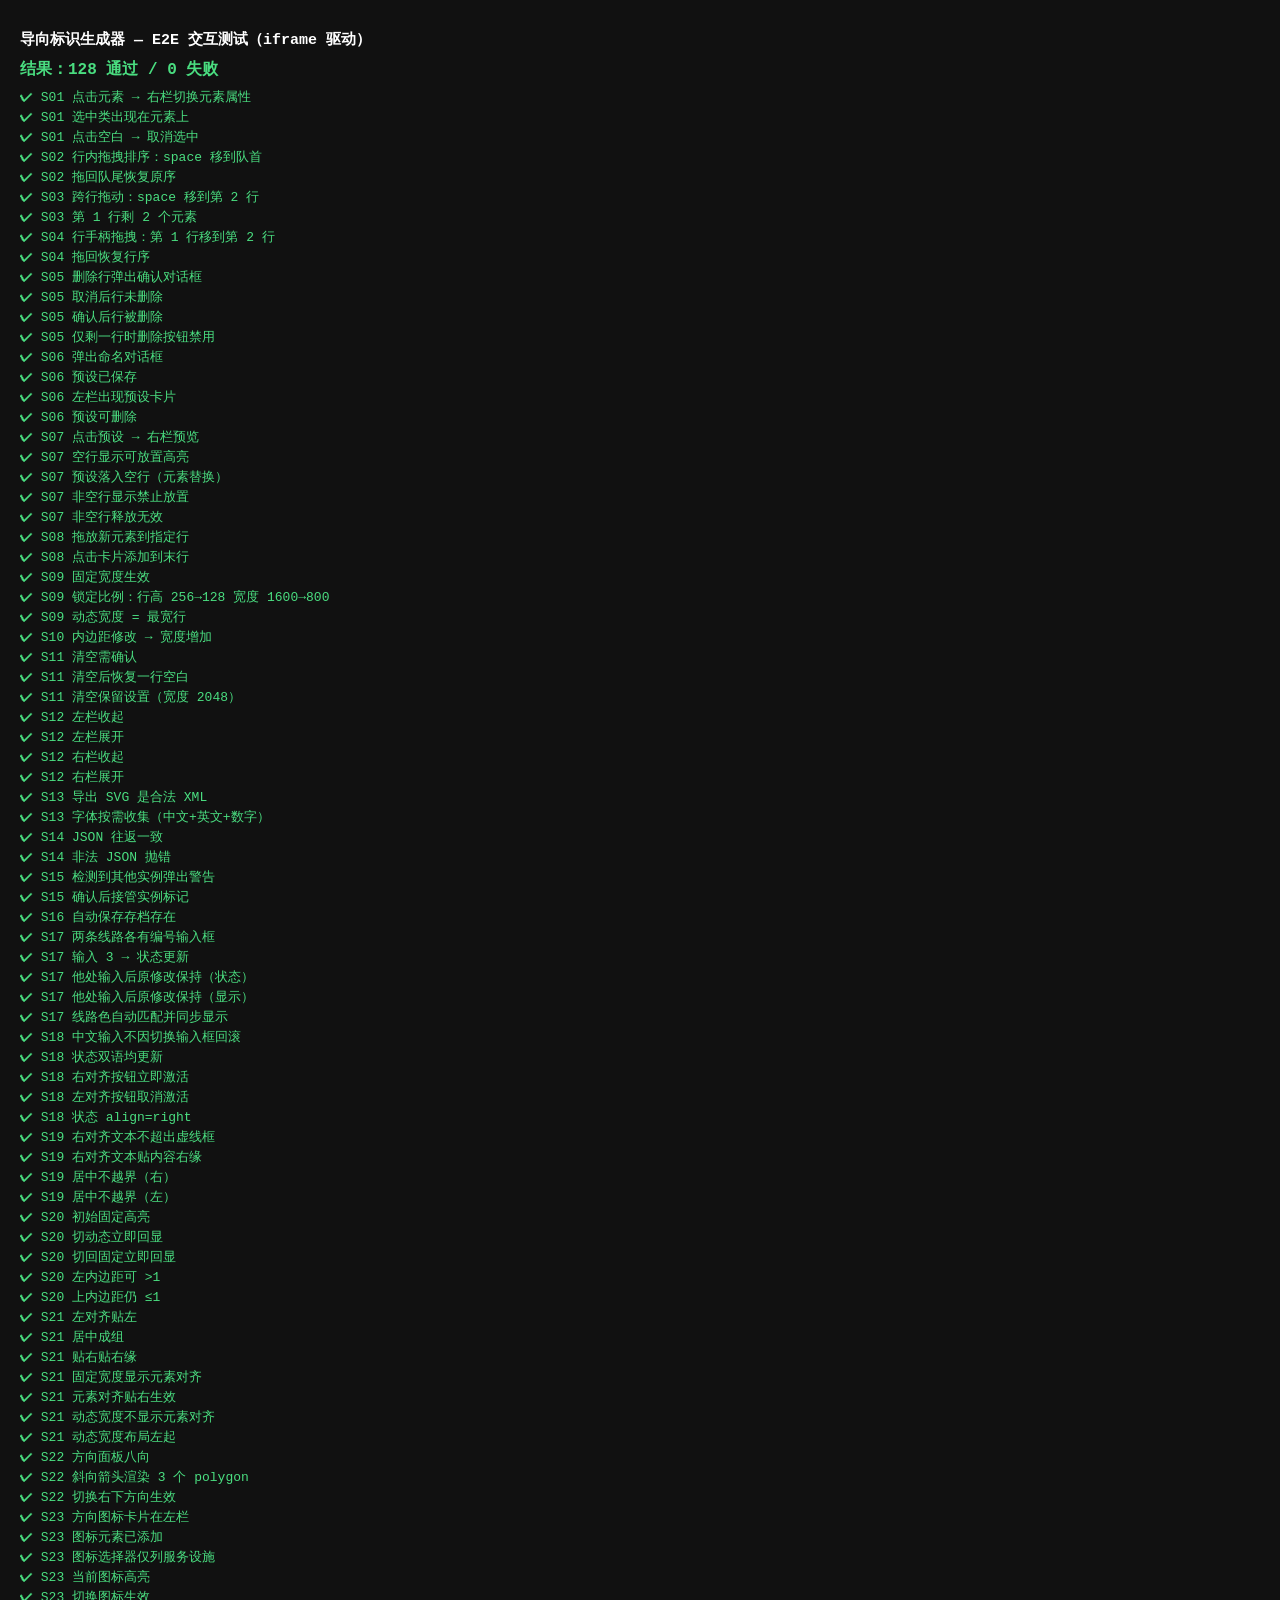
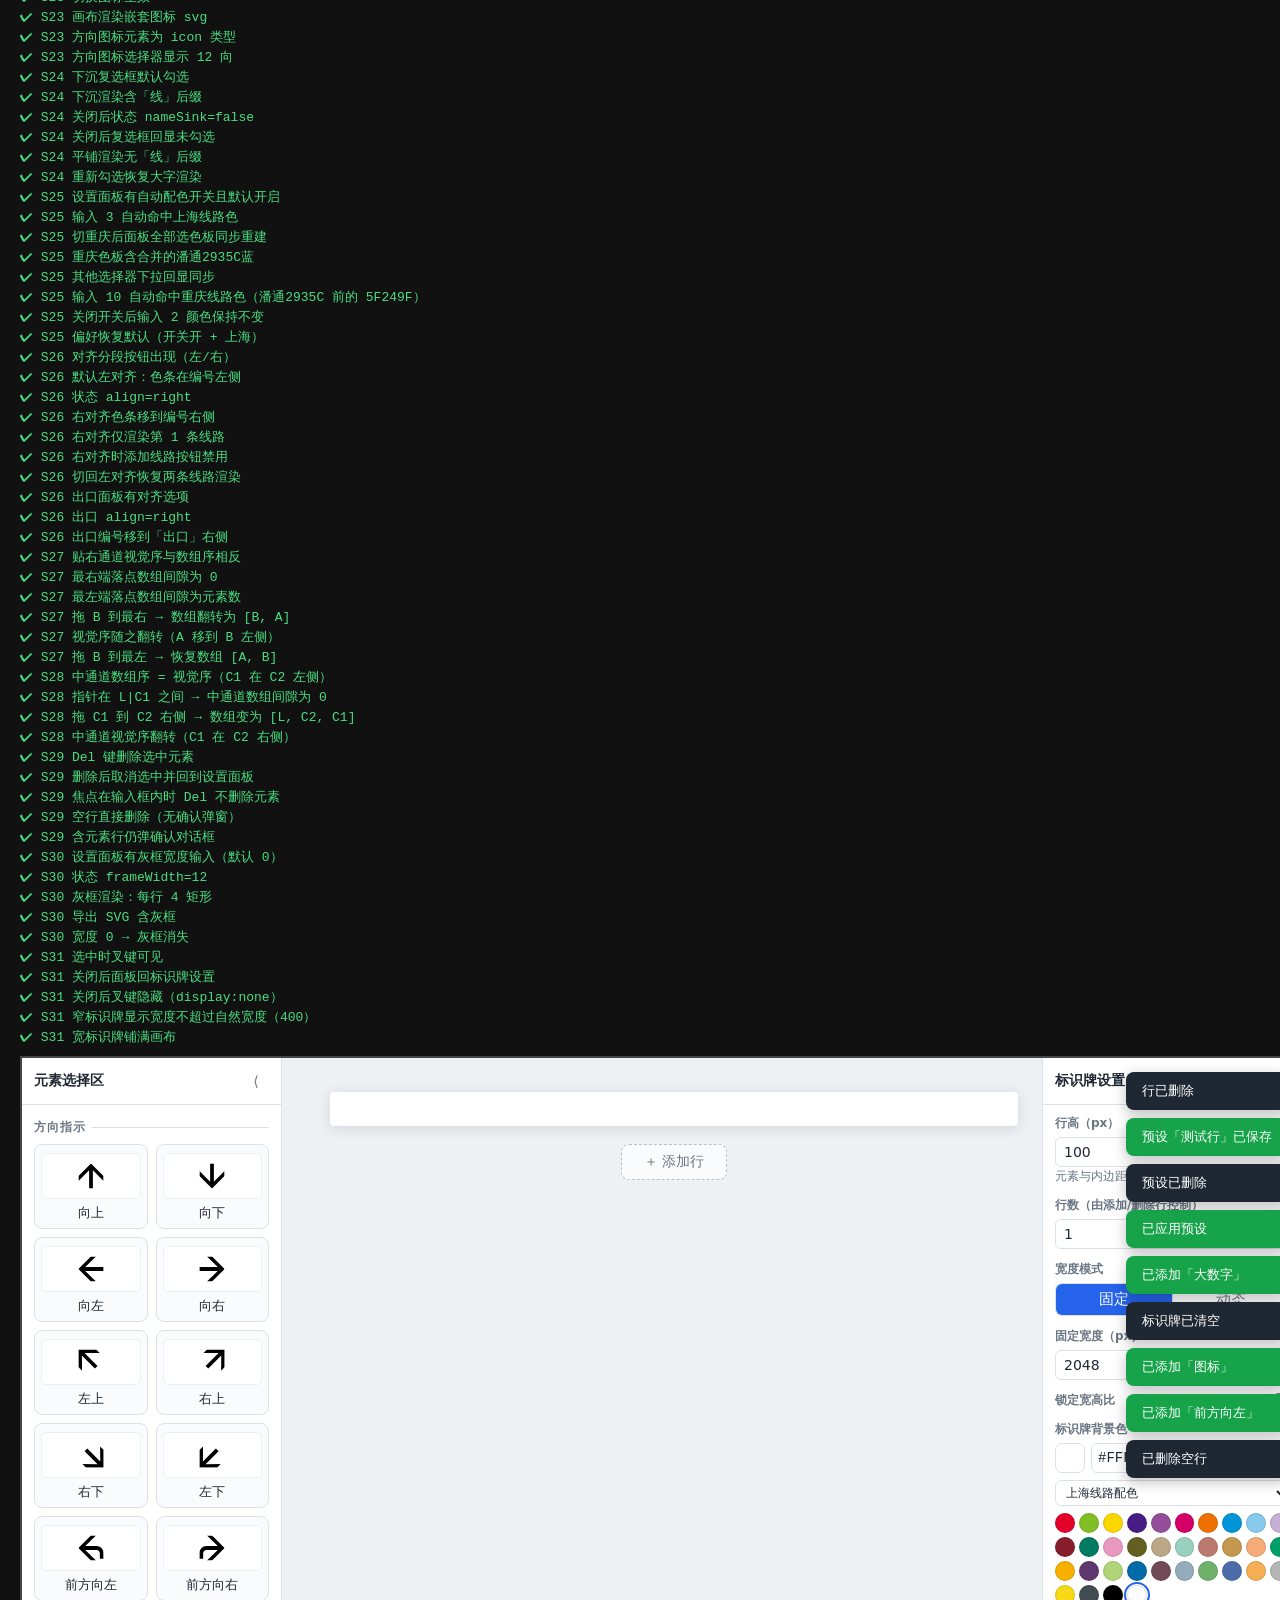
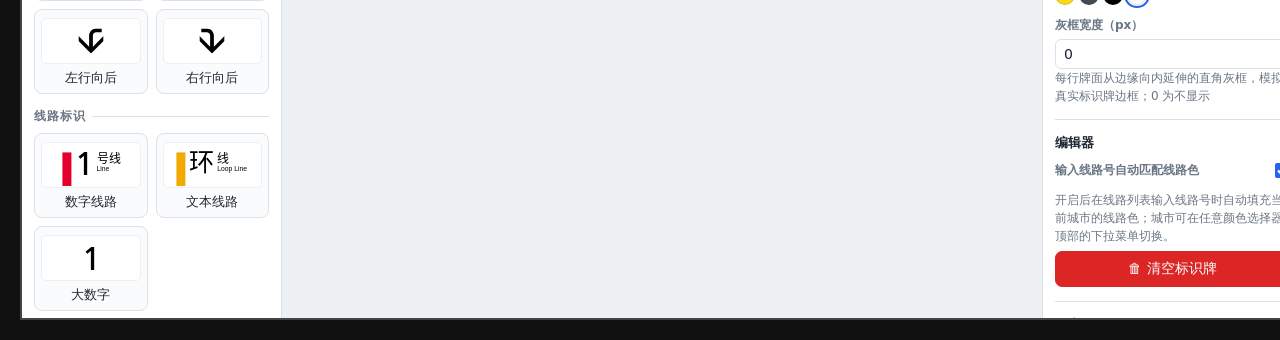
==== commit b219f05f: "修复一些bug" ====
--- a/e2e.html
+++ b/e2e.html
@@ -911,6 +911,35 @@
       ok('S30 导出 SVG 含灰框', str.indexOf('sign-frame') !== -1);
       typeInto(inp, '0');
       ok('S30 宽度 0 → 灰框消失', $$('#sign-svg .sign-frame').length === 0);
+    }
+
+    function s31_miscFixes() {
+      var w = W(), S = w.SignState;
+      // ─ 叉键：关闭后面板回设置且叉键隐藏
+      var el = S.createElement('big-number', { text: '1' });
+      w.App.update(function (st) { return S.addElement(st, st.rows[0].id, el); });
+      w.App.select(el.id);
+      var closeBtn = $('#close-element-btn');
+      ok('S31 选中时叉键可见', closeBtn.offsetParent !== null);
+      closeBtn.click();
+      ok('S31 关闭后面板回标识牌设置', $('#right-panel-title').textContent === '标识牌设置');
+      ok('S31 关闭后叉键隐藏（display:none）', closeBtn.offsetParent === null &&
+        w.getComputedStyle(closeBtn).display === 'none');
+      w.App.select(null);
+      // ─ 窄标识牌显示不放大（缩放 ≤ 100%）
+      w.App.update(function (st) {
+        st = S.updateSignSettings(st, { width: 400 });
+        st = S.clearSign(st);
+        return S.addElement(st, st.rows[0].id, S.createElement('space', { widthRatio: 0.5 }));
+      });
+      var svg = $('#sign-svg');
+      var dispW = parseFloat(svg.style.width) || svg.getBoundingClientRect().width;
+      ok('S31 窄标识牌显示宽度不超过自然宽度（400）', dispW <= 400.5, 'w=' + svg.style.width);
+      // 恢复较宽的牌，显示宽度 = 画布可用宽
+      w.App.update(function (st) { return S.updateSignSettings(st, { width: 2048 }); });
+      var dispW2 = parseFloat(svg.style.width) || 0;
+      var wrapW = w.document.getElementById('canvas-wrap').clientWidth;
+      ok('S31 宽标识牌铺满画布', Math.abs(dispW2 - wrapW) < 2, 'w=' + dispW2 + ' wrap=' + wrapW);
     }
 
     // ─── 主流程 ───────────────────────────────────────────
@@ -949,6 +978,7 @@
         s28_centerLaneDrag();
         await s29_deleteKeyAndEmptyRow();
         s30_signFrame();
+        s31_miscFixes();
       }).then(function () {
         var passed = results.filter(function (r) { return r.pass; }).length;
         var total = results.length;
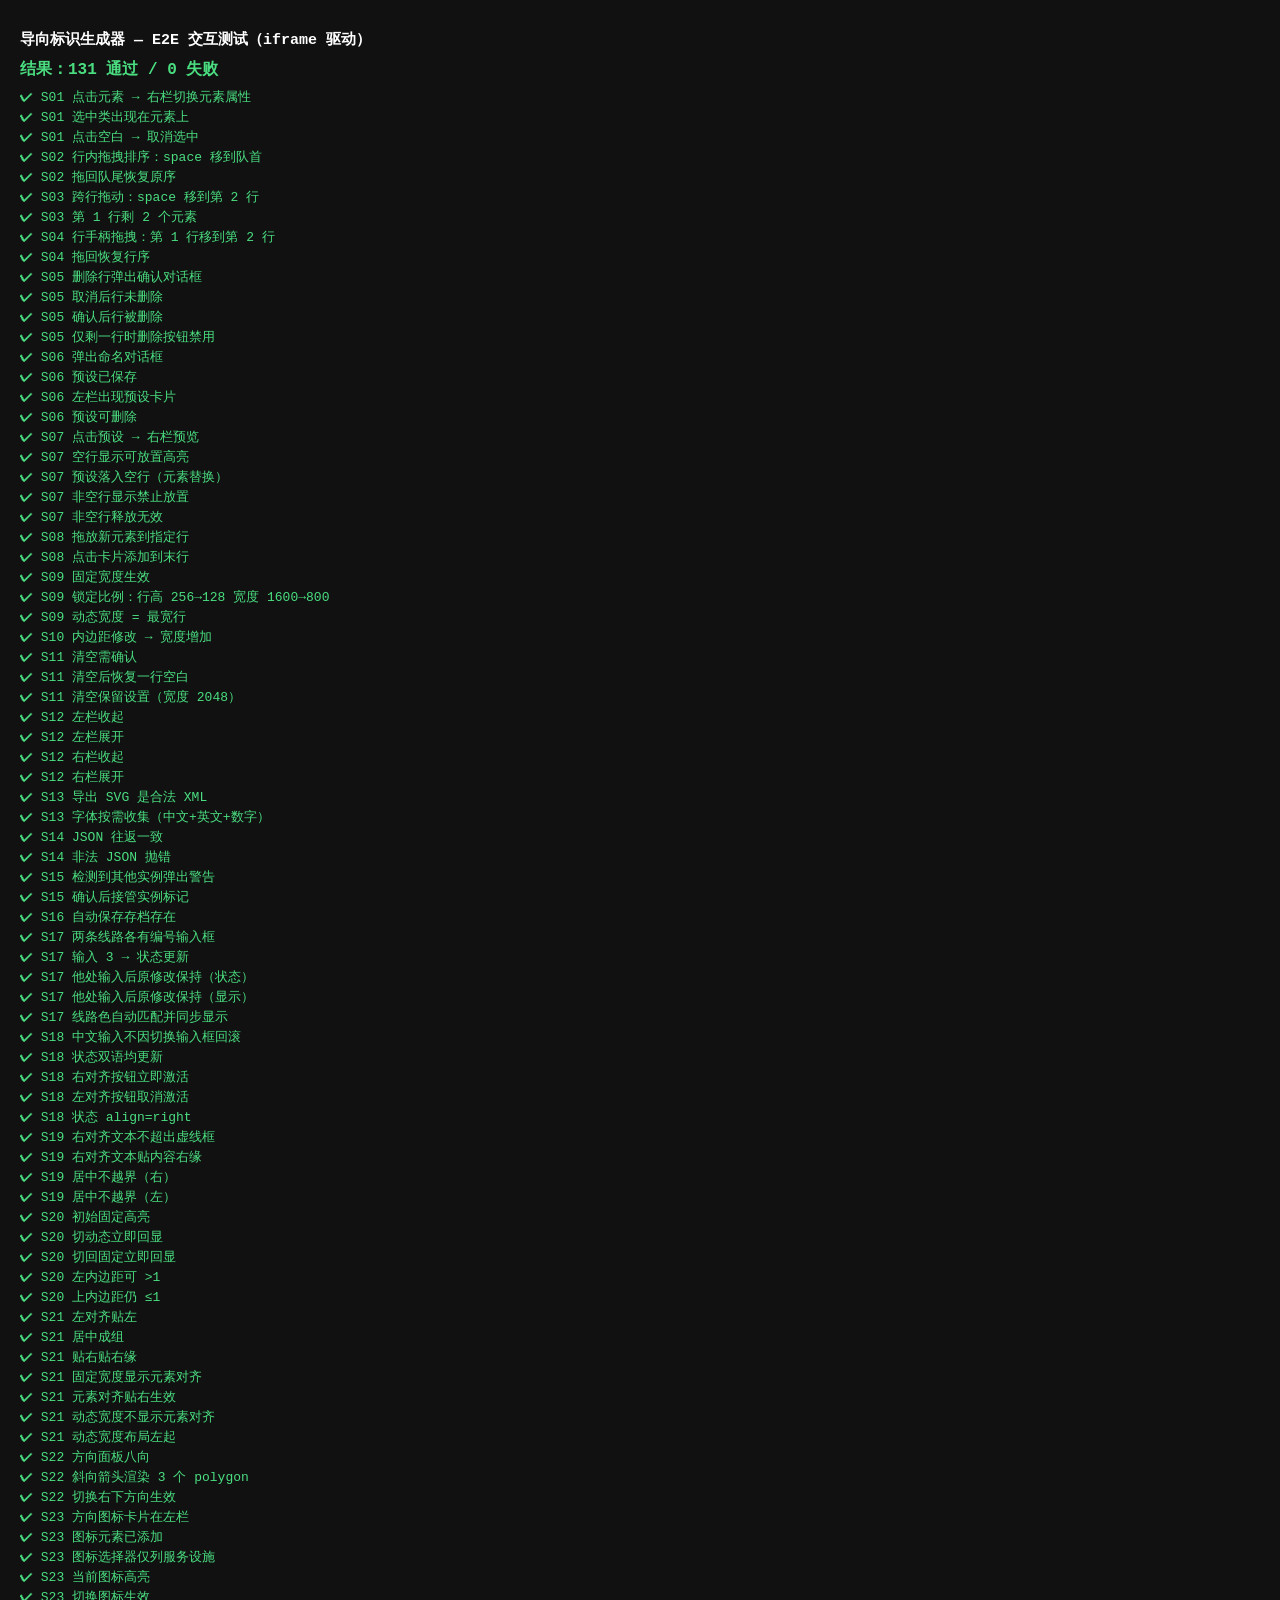
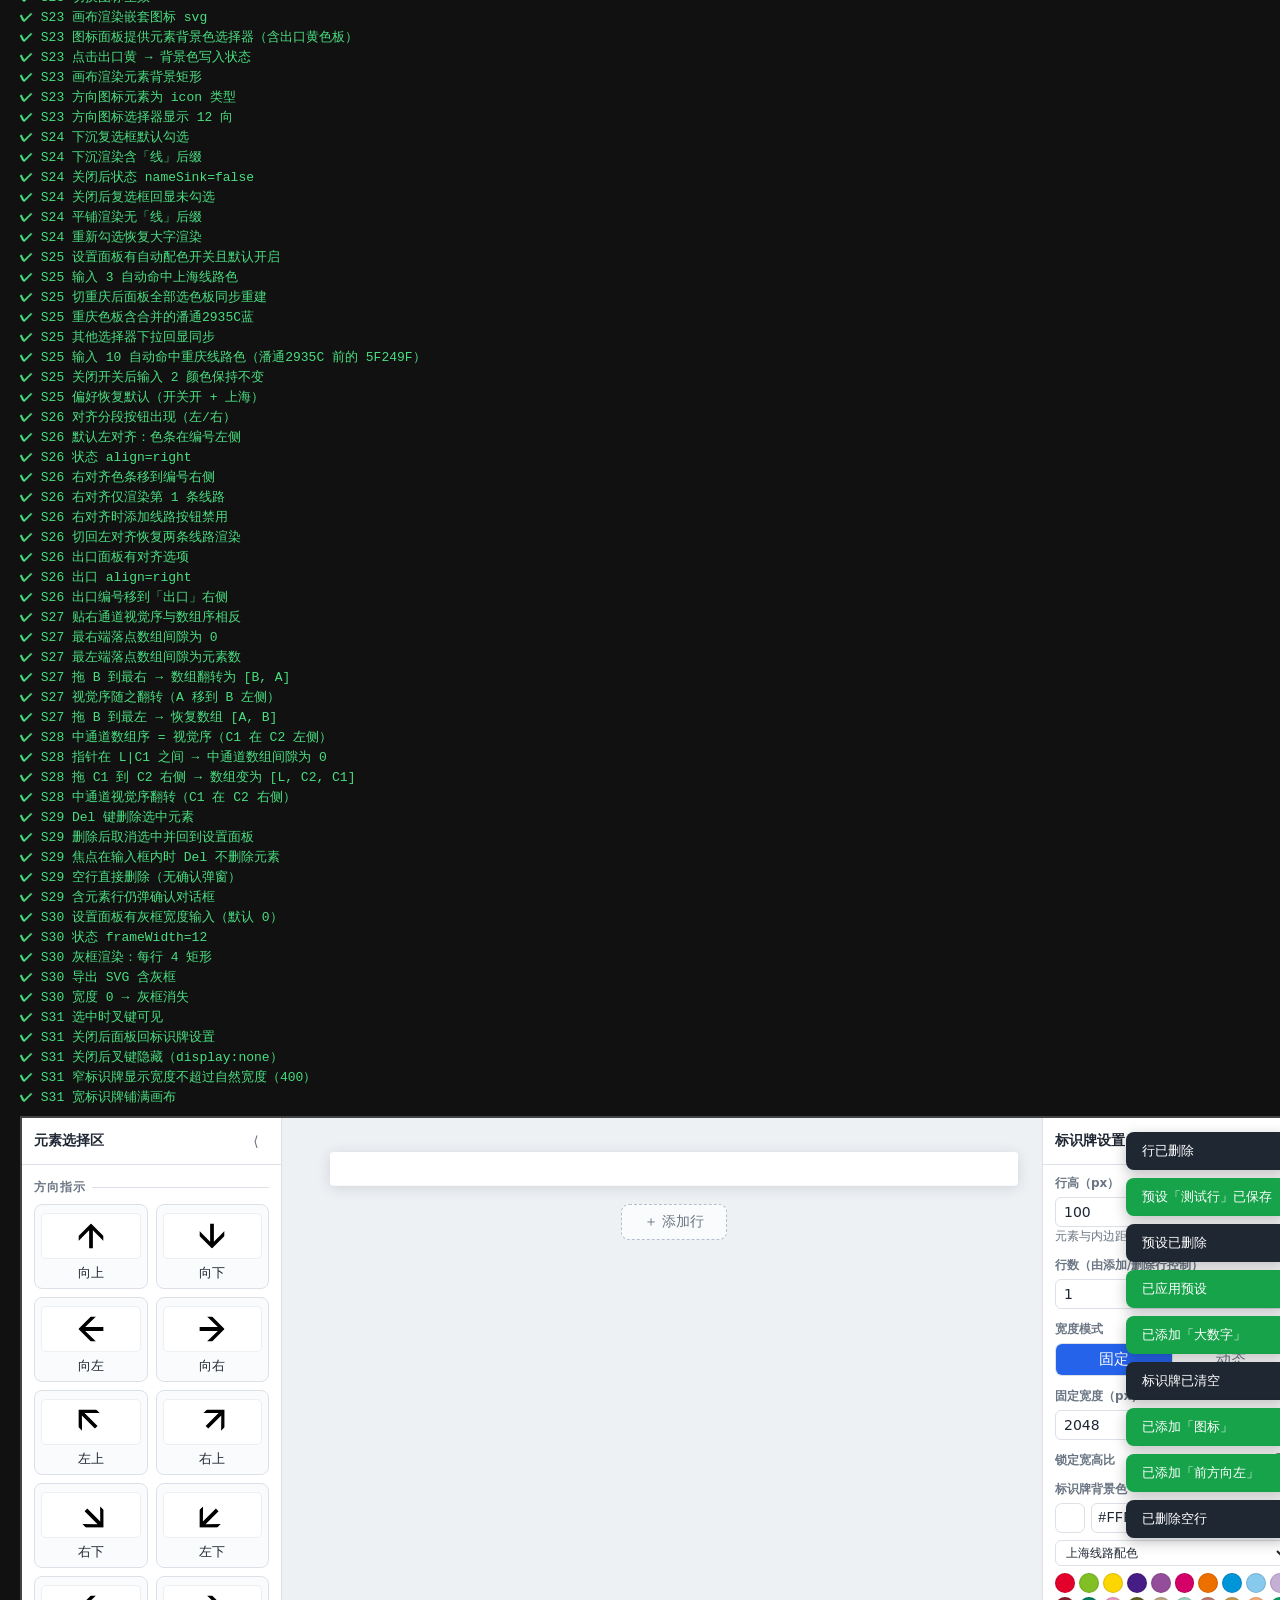
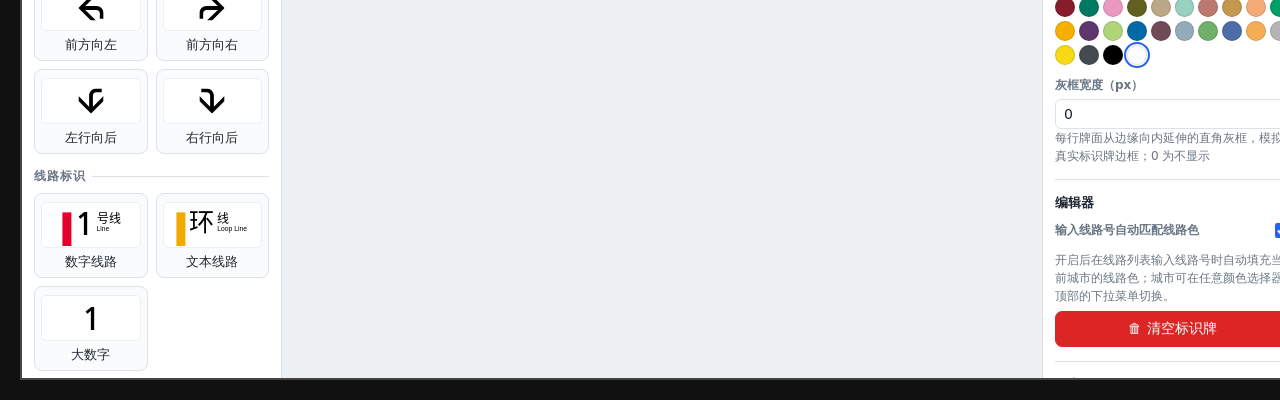
==== commit 2f4e18b1: "更新gitignore" ====
--- a/e2e.html
+++ b/e2e.html
@@ -612,6 +612,23 @@
       ok('S23 切换图标生效', st.props.icon === 'stairs');
       var svg = $('#sign-svg g.element.selected svg');
       ok('S23 画布渲染嵌套图标 svg', !!svg);
+      // 图标元素背景色：面板提供「元素背景色」选择器，点出口黄后状态与画布同步
+      var S23 = w.SignState;
+      var pickers23 = $$('#right-panel-body .color-picker');
+      var bgPicker23 = pickers23[pickers23.length - 1];
+      var exitSwatch = bgPicker23 ? Array.prototype.slice.call(bgPicker23.querySelectorAll('.cp-swatch')).filter(function (b) {
+        return b.title === '出口黄';
+      })[0] : null;
+      ok('S23 图标面板提供元素背景色选择器（含出口黄色板）', !!exitSwatch);
+      if (exitSwatch) {
+        exitSwatch.click();
+        var stIcon = S23.findElement(w.App.state, last.id).element;
+        ok('S23 点击出口黄 → 背景色写入状态', stIcon.props.backgroundColor === '#F7D917',
+          'bg=' + stIcon.props.backgroundColor);
+        var bgRect = $('#sign-svg g.element[data-element-id="' + last.id + '"] > rect');
+        ok('S23 画布渲染元素背景矩形', bgRect && bgRect.getAttribute('fill') === '#F7D917',
+          bgRect ? bgRect.getAttribute('fill') : 'no rect');
+      }
       // 添加一个方向图标元素并改向
       $$('.palette-card .card-name').filter(function (n) { return n.textContent === '前方向左'; })[0]
         .parentNode.click();
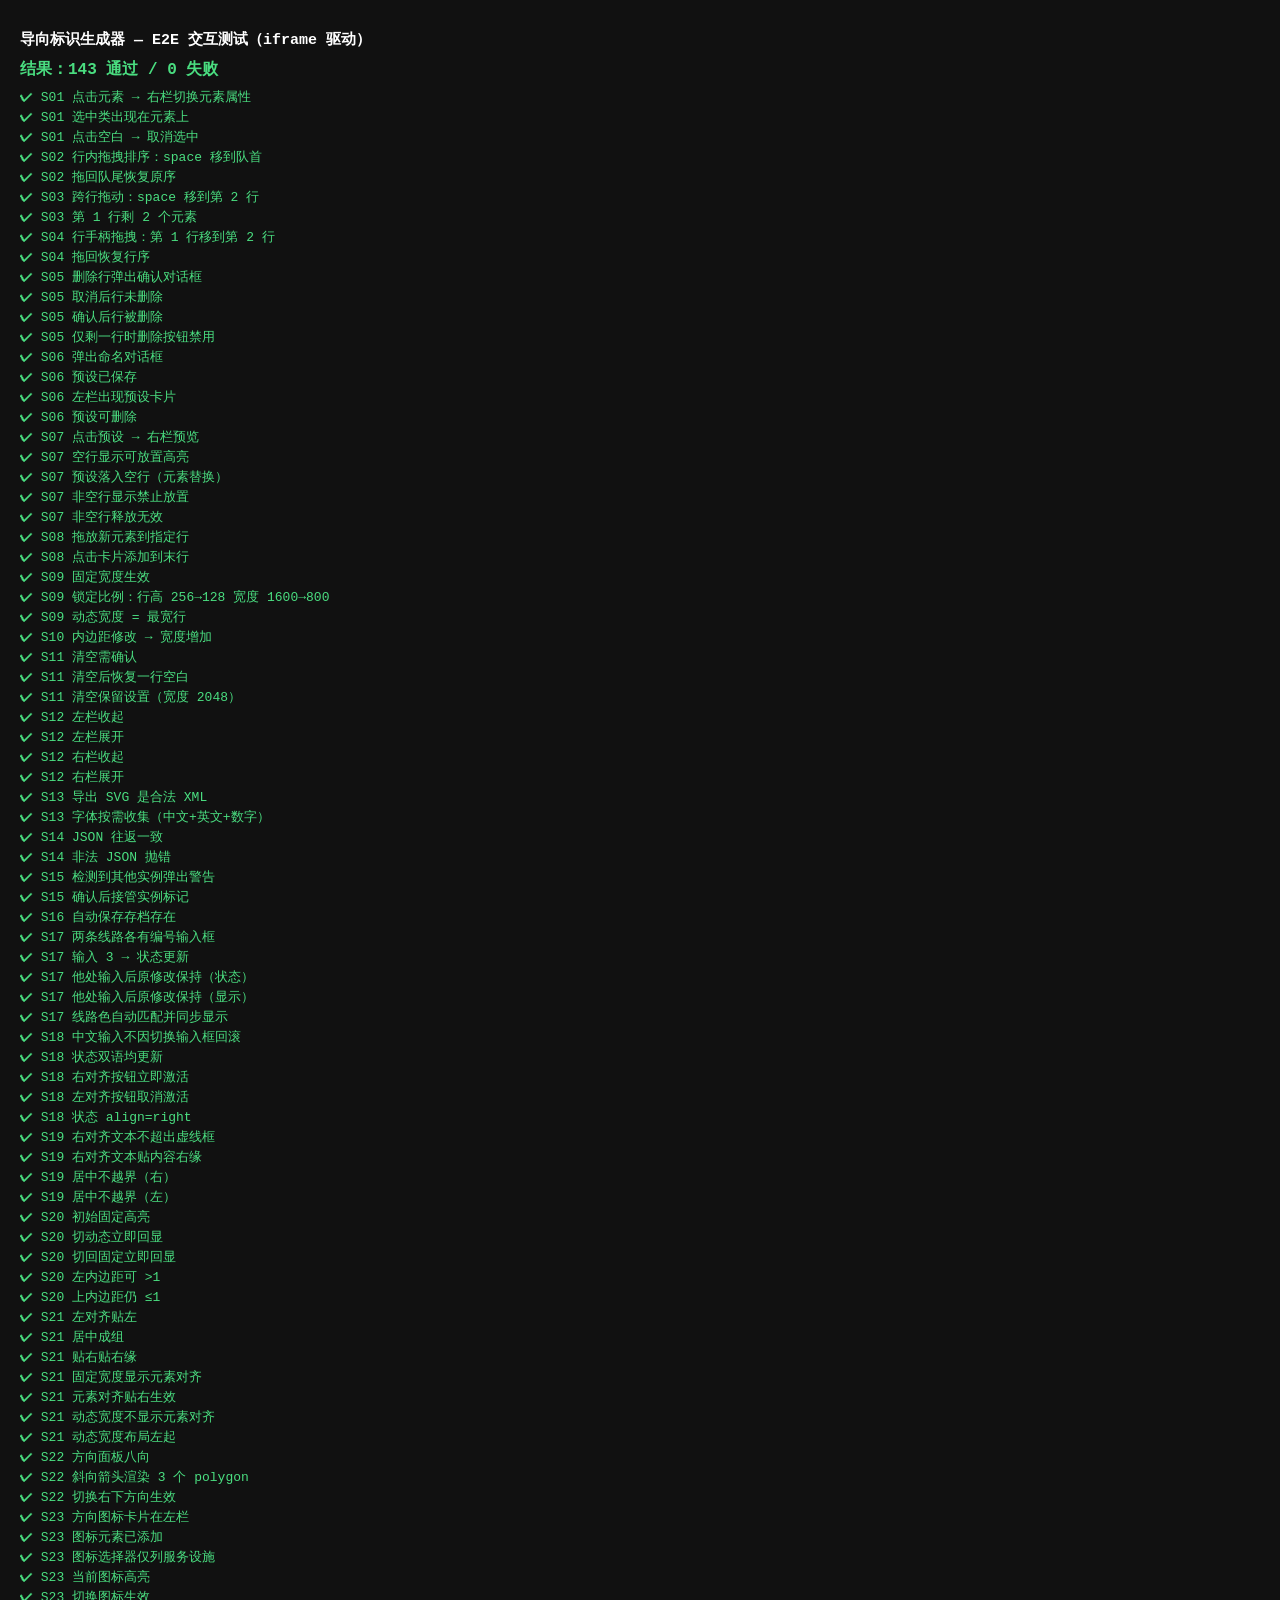
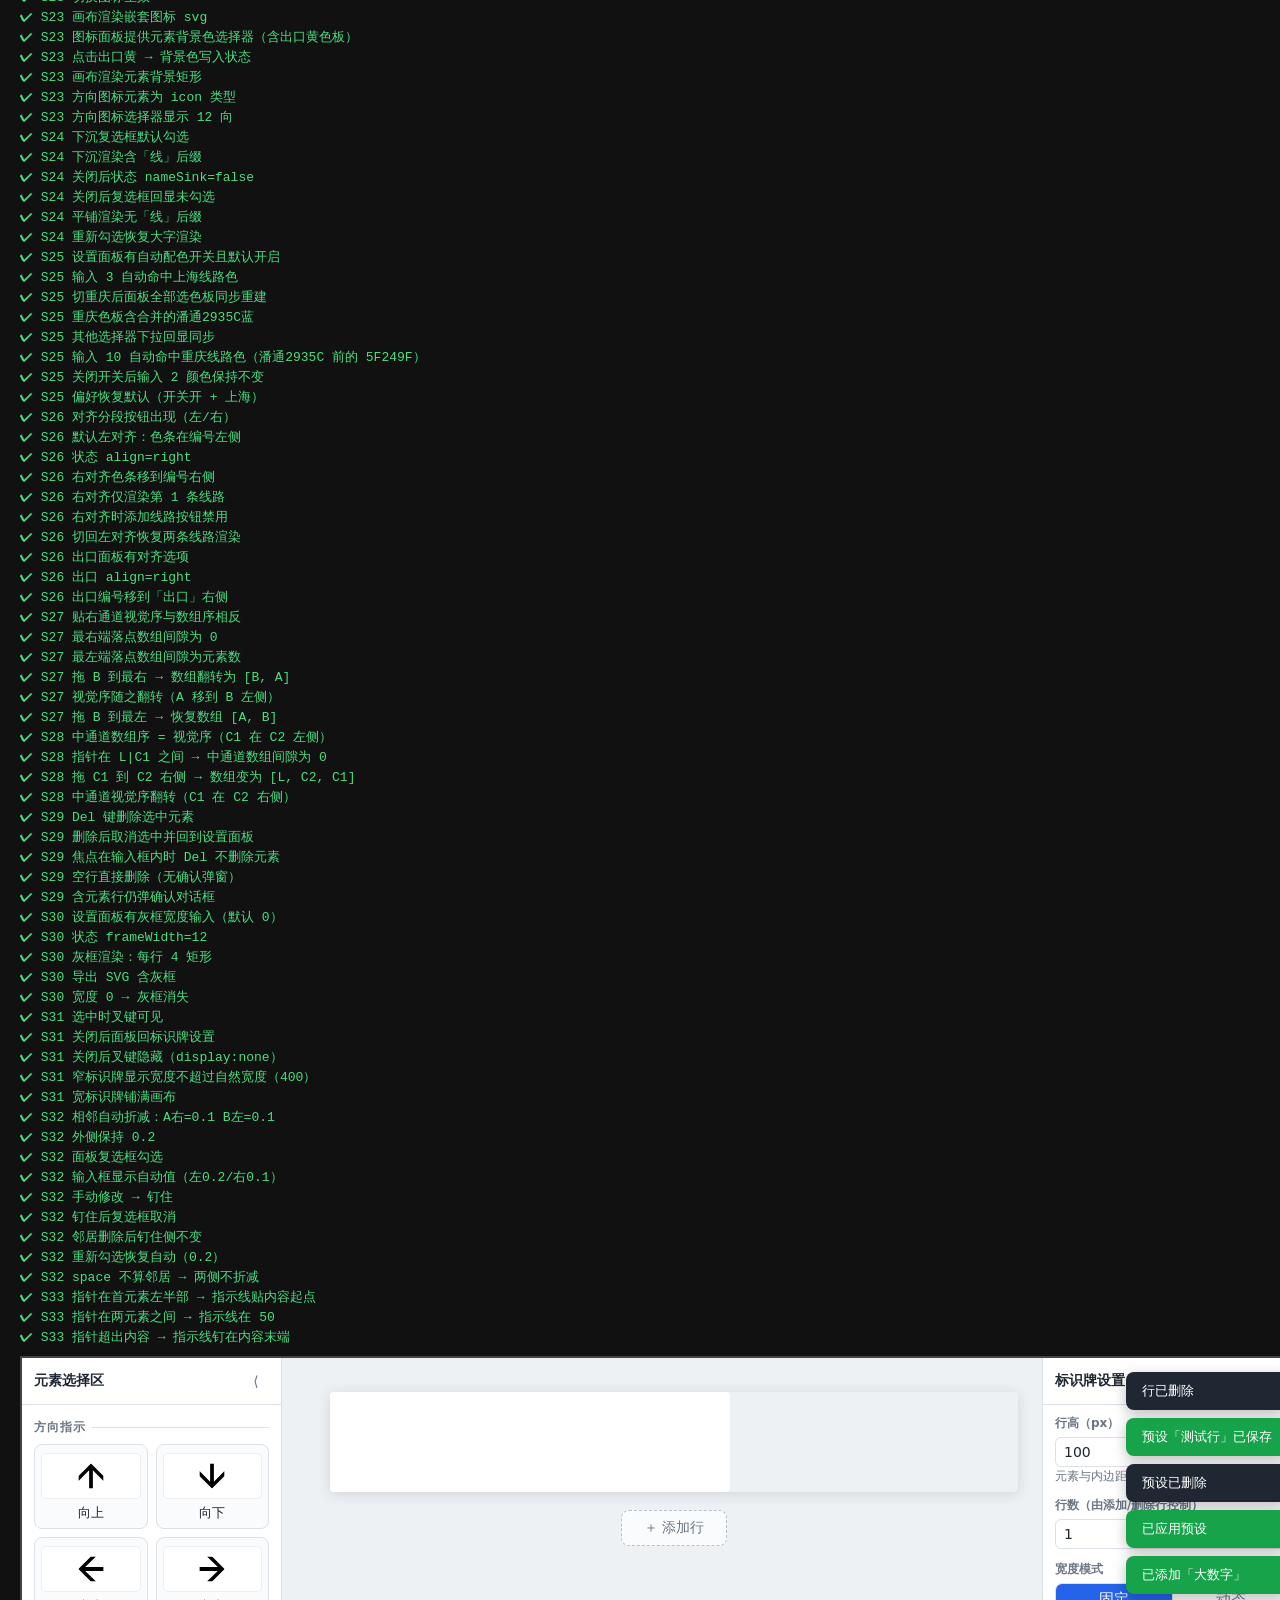
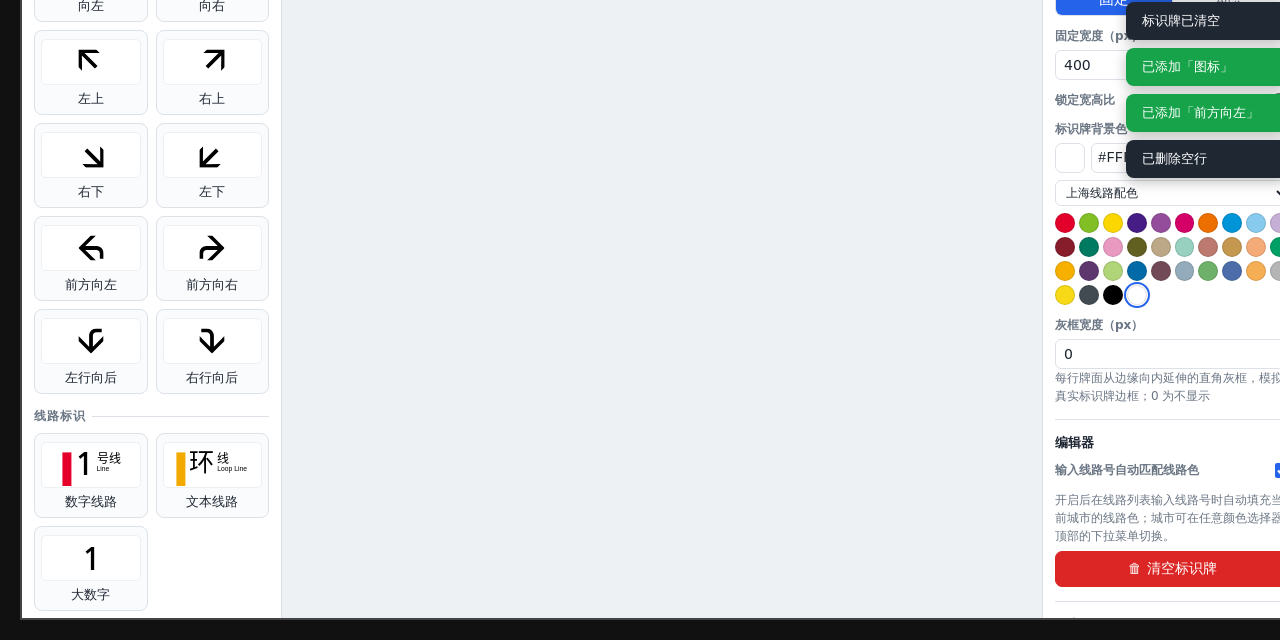
==== commit 53052e3f: "添加自动内边距功能" ====
--- a/e2e.html
+++ b/e2e.html
@@ -957,6 +957,113 @@
       var dispW2 = parseFloat(svg.style.width) || 0;
       var wrapW = w.document.getElementById('canvas-wrap').clientWidth;
       ok('S31 宽标识牌铺满画布', Math.abs(dispW2 - wrapW) < 2, 'w=' + dispW2 + ' wrap=' + wrapW);
+    }
+
+    function s32_autoAdjacentPadding() {
+      var w = W(), S = w.SignState;
+      w.App.update(function (st) {
+        st = S.updateSignSettings(S.clearSign(st), { width: 1000 });
+        var a = S.createElement('big-number', { text: '1' });
+        var b = S.createElement('bilingual-text', { textZh: '甲', textEn: 'A' });
+        st = S.addElement(st, st.rows[0].id, a);
+        return S.addElement(st, st.rows[0].id, b);
+      });
+      var row = w.App.state.rows[0];
+      var A = row.elements[0].id, B = row.elements[1].id;
+      function pad(id, side) {
+        return S.findElement(w.App.state, id).element.props.padding[side];
+      }
+      function padField() {
+        return $$('#right-panel-body .field').filter(function (f) {
+          var l = f.querySelector('label');
+          return l && l.textContent === '内边距（相对行高比例）';
+        })[0];
+      }
+      function autoCb() {
+        return $$('#right-panel-body .field-inline').filter(function (f) {
+          return f.textContent.indexOf('随相邻自动缩放') !== -1;
+        })[0].querySelector('input');
+      }
+      ok('S32 相邻自动折减：A右=0.1 B左=0.1',
+        pad(A, 'right') === 0.1 && pad(B, 'left') === 0.1,
+        'A右=' + pad(A, 'right') + ' B左=' + pad(B, 'left'));
+      ok('S32 外侧保持 0.2', pad(A, 'left') === 0.2 && pad(B, 'right') === 0.2);
+      // 面板：复选框勾选、输入框显示折减值
+      w.App.select(A);
+      var cb = autoCb();
+      ok('S32 面板复选框勾选', !!cb && cb.checked);
+      var aInputs = padField().querySelectorAll('input');
+      ok('S32 输入框显示自动值（左0.2/右0.1）',
+        aInputs[0].value === '0.2' && aInputs[1].value === '0.1',
+        aInputs[0].value + '/' + aInputs[1].value);
+      // 手动修改左内边距 → 钉住（复选框取消、值固定）
+      typeInto(aInputs[0], '0.3');
+      ok('S32 手动修改 → 钉住', w.App.state.rows[0].elements[0].props.paddingAuto === false
+        && pad(A, 'left') === 0.3);
+      ok('S32 钉住后复选框取消', !cb.checked);
+      // 删除邻居 B → 钉住侧不变（非钉住时会恢复 0.2）
+      w.App.update(function (st) { return S.deleteElement(st, B); });
+      ok('S32 邻居删除后钉住侧不变', pad(A, 'left') === 0.3, 'left=' + pad(A, 'left'));
+      // 重新勾选 → 恢复自动（无邻居回 0.2）
+      w.App.select(A);
+      cb = autoCb();
+      cb.click();
+      ok('S32 重新勾选恢复自动（0.2）',
+        w.App.state.rows[0].elements[0].props.paddingAuto === true && pad(A, 'left') === 0.2
+          && pad(A, 'right') === 0.2);
+      // space 不算邻居（全新一行验证：A2|space|B2 两侧都不折减）
+      w.App.update(function (st) {
+        st = S.addRow(st);
+        var rid = st.rows[st.rows.length - 1].id;
+        var a2 = S.createElement('big-number', { text: '5' });
+        var sp = S.createElement('space', { widthRatio: 0.3 });
+        var b2 = S.createElement('big-number', { text: '6' });
+        st = S.addElement(st, rid, a2);
+        st = S.addElement(st, rid, sp);
+        return S.addElement(st, rid, b2);
+      });
+      var row2 = w.App.state.rows[w.App.state.rows.length - 1];
+      ok('S32 space 不算邻居 → 两侧不折减',
+        pad(row2.elements[0].id, 'right') === 0.2 && pad(row2.elements[2].id, 'left') === 0.2,
+        'A2右=' + pad(row2.elements[0].id, 'right') + ' B2左=' + pad(row2.elements[2].id, 'left'));
+      w.App.select(null);
+    }
+
+    function s33_dropIndicatorAlignment() {
+      var w = W(), S = w.SignState;
+      // 窄牌（400 < 画布宽）：指示线必须相对 SVG 显示区定位，而非整个画布
+      w.App.update(function (st) {
+        st = S.updateSignSettings(st, { width: 400, rowHeight: 100 });
+        st = S.clearSign(st);
+        var a = S.createElement('space', { widthRatio: 0.5 });
+        var b = S.createElement('space', { widthRatio: 0.5 });
+        st = S.addElement(st, st.rows[0].id, a);
+        return S.addElement(st, st.rows[0].id, b);
+      });
+      var row = w.App.state.rows[0];
+      var B = row.elements[1].id;
+      var svgRect = $('#sign-svg').getBoundingClientRect();
+      var scale = svgRect.width / w.App.layout.width; // 每单位坐标的显示像素
+      function dragTo(signX) {
+        var gg = $('g.element[data-element-id="' + B + '"]');
+        var grr = gg.getBoundingClientRect();
+        mouse('mousedown', gg, grr.left + grr.width / 2, grr.top + grr.height / 2);
+        mouse('mousemove', w.document, svgRect.left + signX * scale, svgRect.top + svgRect.height * 0.5);
+        var ind = $('#element-drop-indicator');
+        var left = svgRect.left + svgRect.width * (parseFloat(ind.style.left) / 100);
+        mouse('mouseup', w.document, svgRect.left + signX * scale, svgRect.top + svgRect.height * 0.5);
+        return left;
+      }
+      // 指针在首元素左半部 → 插入点在首元素之前，指示线贴内容起点
+      var at10 = dragTo(10);
+      ok('S33 指针在首元素左半部 → 指示线贴内容起点',
+        Math.abs(at10 - svgRect.left) < 3, at10 + ' vs ' + svgRect.left);
+      var at50 = dragTo(50);
+      ok('S33 指针在两元素之间 → 指示线在 50',
+        Math.abs(at50 - (svgRect.left + 50 * scale)) < 3, at50 + ' vs ' + (svgRect.left + 50 * scale));
+      var at350 = dragTo(350);
+      ok('S33 指针超出内容 → 指示线钉在内容末端',
+        Math.abs(at350 - (svgRect.left + 100 * scale)) < 3, at350 + ' vs ' + (svgRect.left + 100 * scale));
     }
 
     // ─── 主流程 ───────────────────────────────────────────
@@ -996,6 +1103,8 @@
         await s29_deleteKeyAndEmptyRow();
         s30_signFrame();
         s31_miscFixes();
+        s32_autoAdjacentPadding();
+        s33_dropIndicatorAlignment();
       }).then(function () {
         var passed = results.filter(function (r) { return r.pass; }).length;
         var total = results.length;
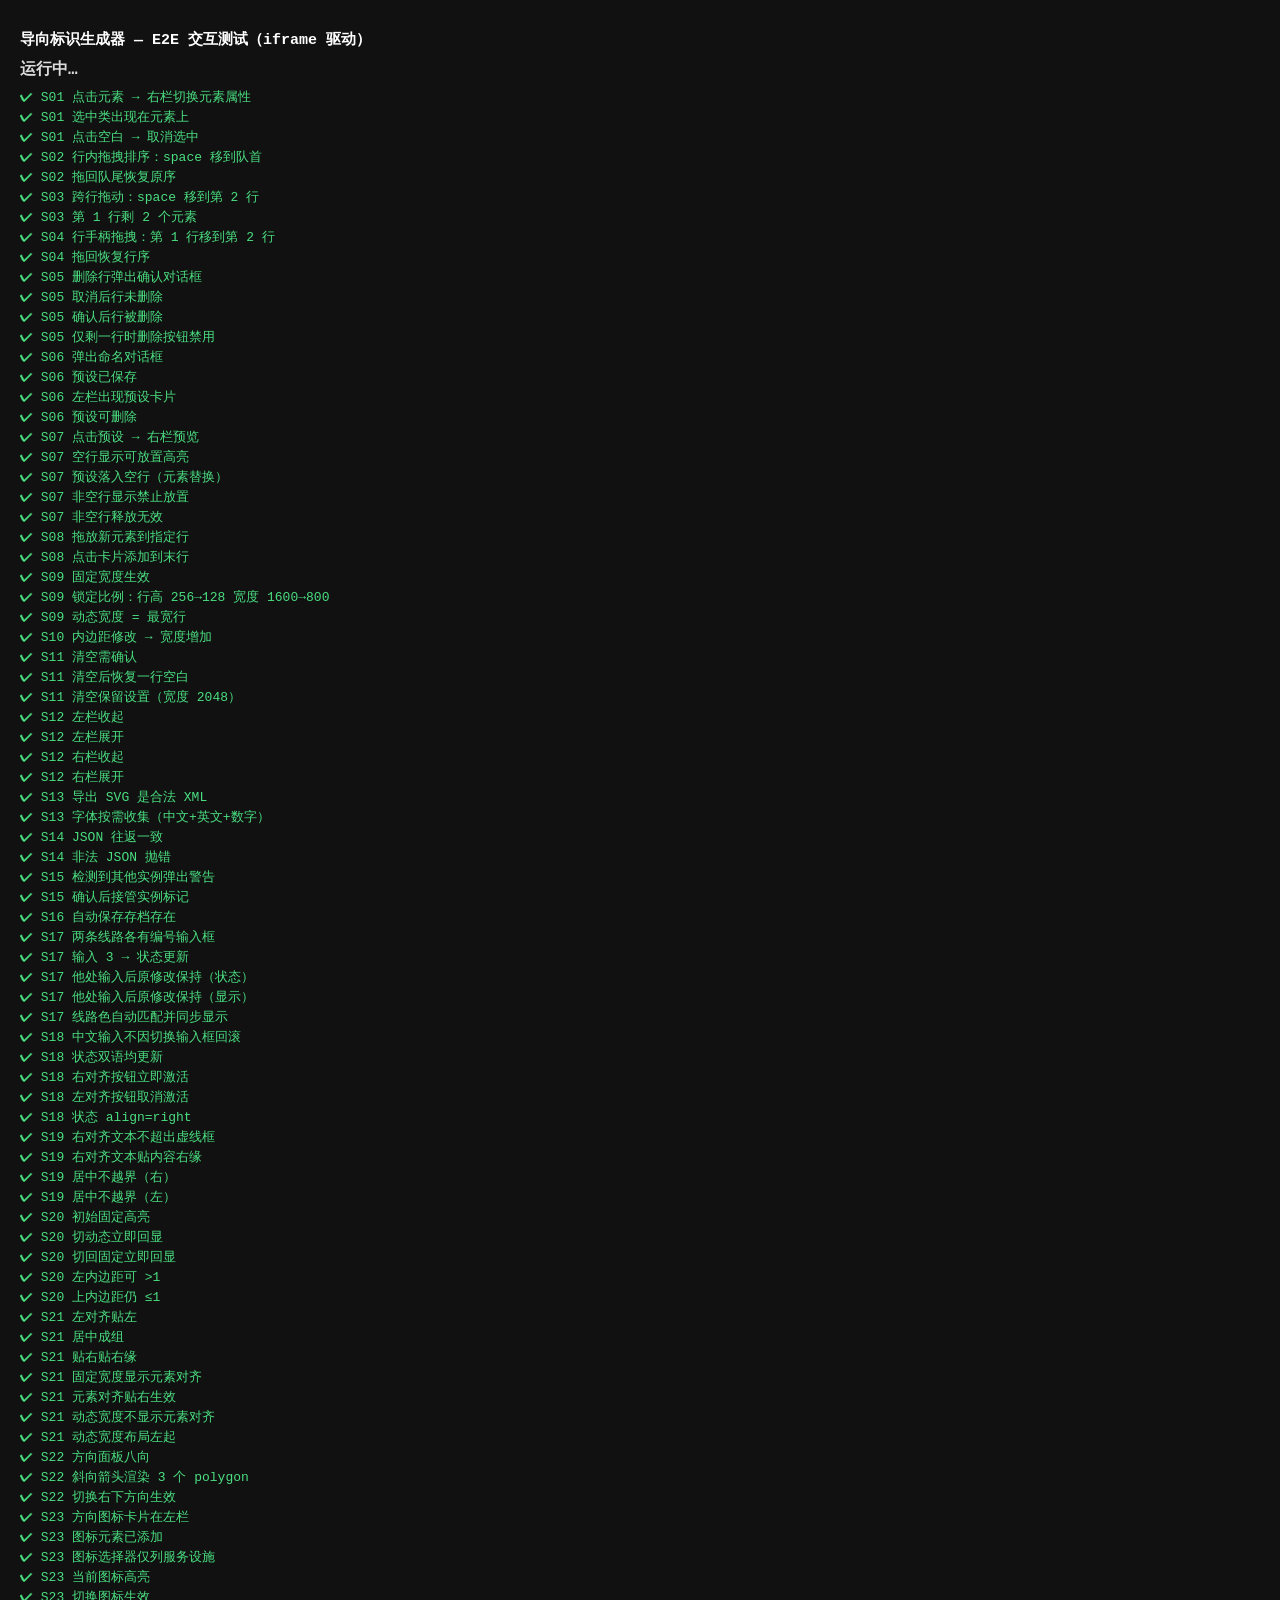
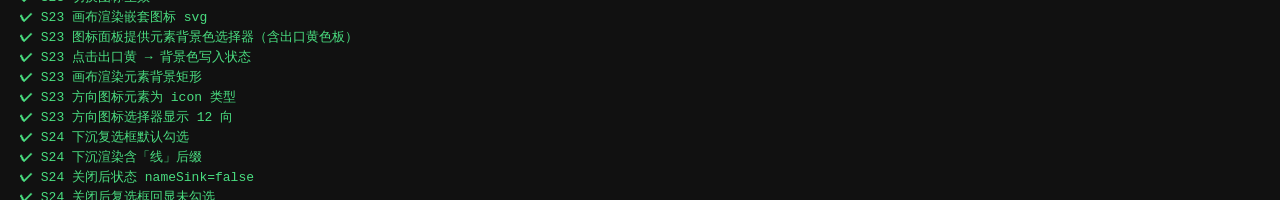
==== commit c636e861: "重构墨区渲染策略，所有大字元素采用同一种渲染方式" ====
--- a/e2e.html
+++ b/e2e.html
@@ -652,7 +652,10 @@
       }
       var cb = $$('#right-panel-body input[type="checkbox"]')[0];
       ok('S24 下沉复选框默认勾选', !!cb && cb.checked);
-      ok('S24 下沉渲染含「线」后缀', texts().length === 3, 'n=' + texts().length);
+      // 沉排大字逐字绘制：字符数 + 「线」+ 英文名
+      ok('S24 下沉渲染含「线」后缀', texts().length === 7 &&
+        Array.prototype.some.call(texts(), t => t.textContent === '线'),
+        'n=' + texts().length);
       cb.click();
       var st = S.findElement(w.App.state, el.id).element;
       ok('S24 关闭后状态 nameSink=false', st.props.nameSink === false);
@@ -664,7 +667,7 @@
       cb.click();
       st = S.findElement(w.App.state, el.id).element;
       ok('S24 重新勾选恢复大字渲染',
-        st.props.nameSink === true && texts().length === 3, 'n=' + texts().length);
+        st.props.nameSink === true && texts().length === 7, 'n=' + texts().length);
       w.App.select(null);
     }
 
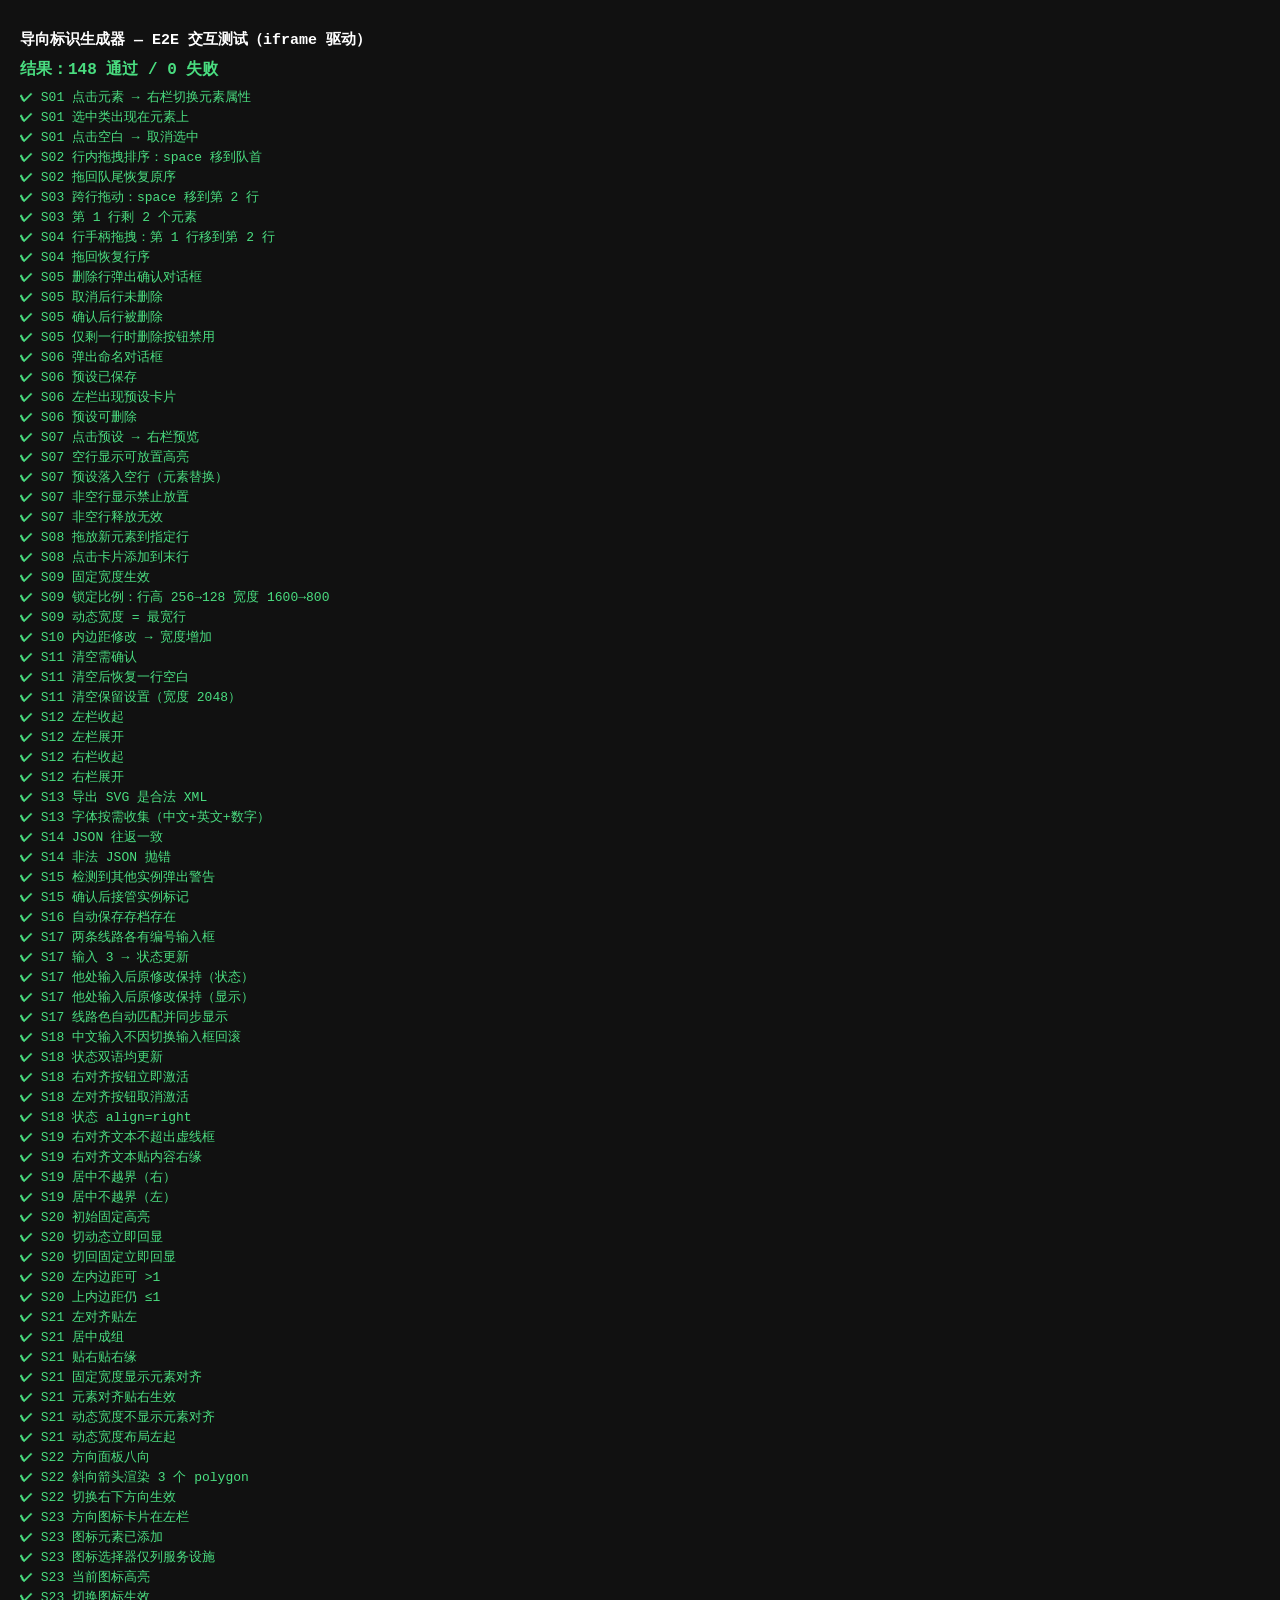
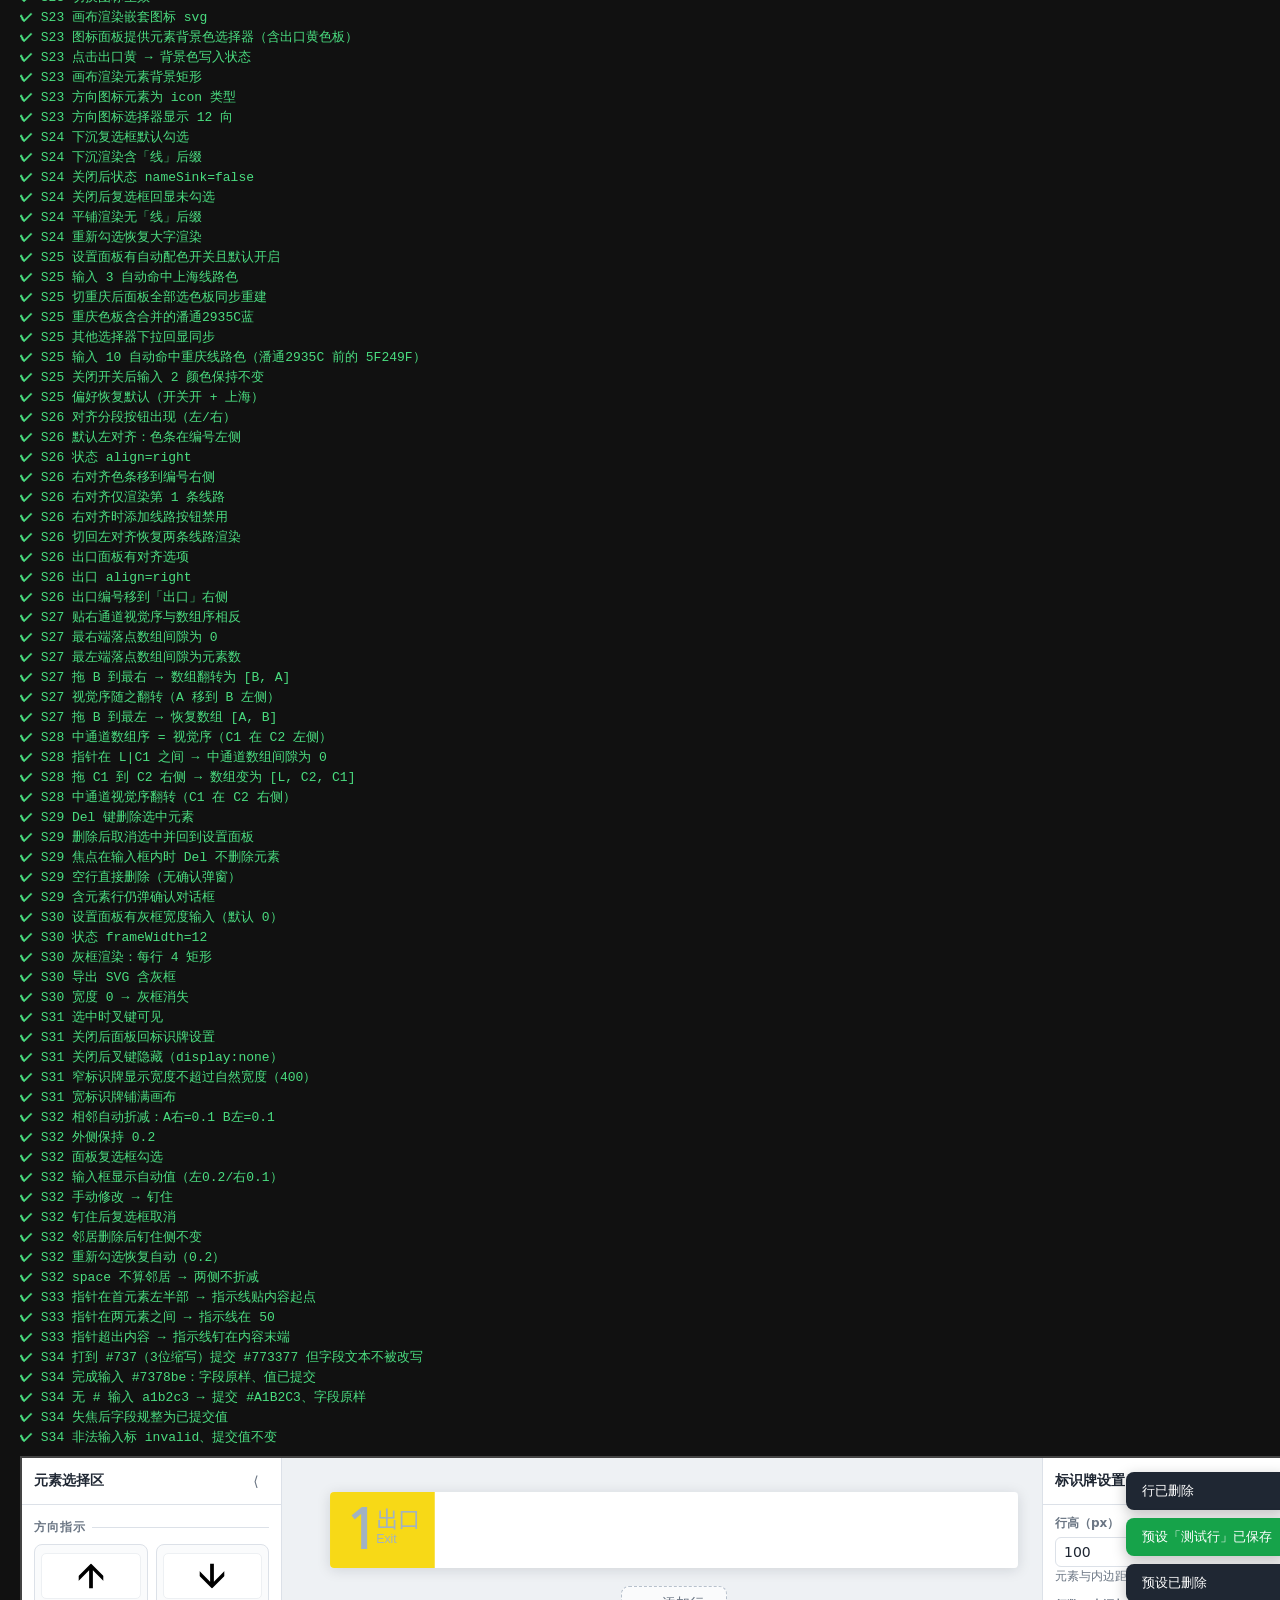
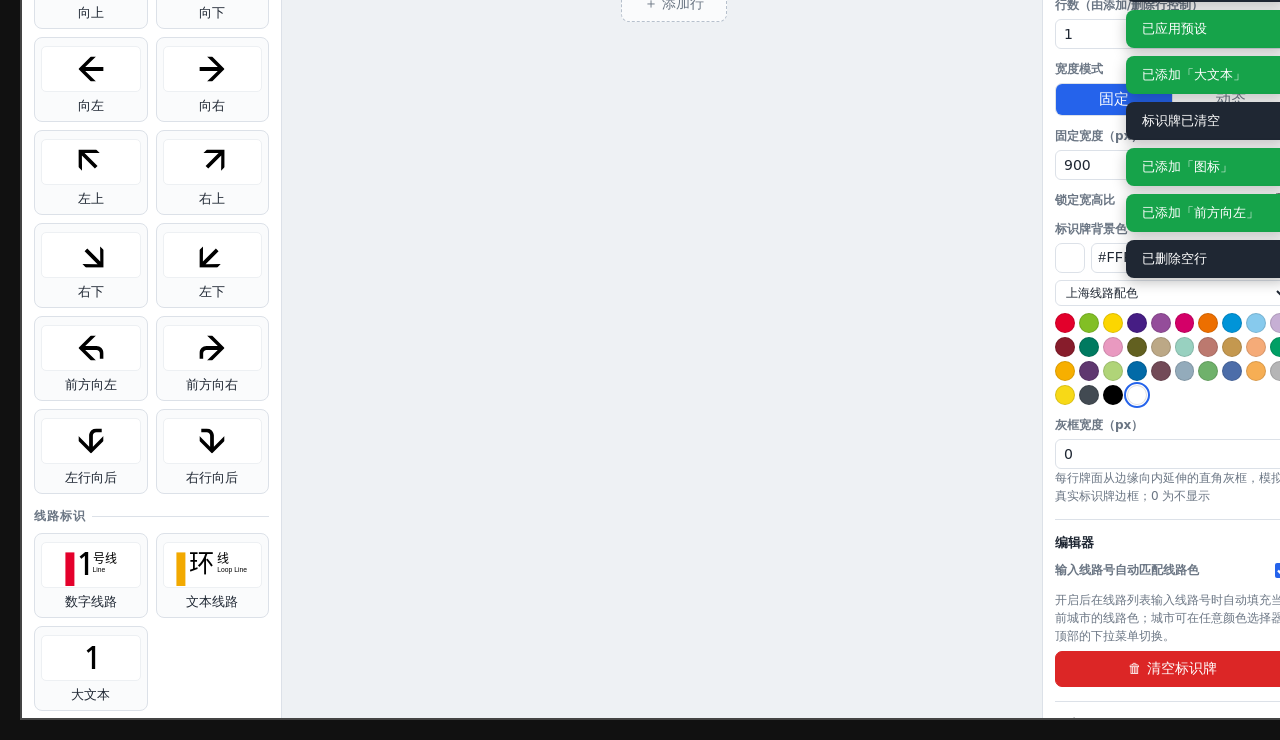
==== commit b5189232: "修复颜色代码输入时被自动重写的bug" ====
--- a/e2e.html
+++ b/e2e.html
@@ -303,7 +303,7 @@
       ok('S08 拖放新元素到指定行', row0.elements[row0.elements.length - 1].type === 'big-number');
       // 卡片点击 → 加到末行
       var lastRowBefore = w.App.state.rows[w.App.state.rows.length - 1].elements.length;
-      $$('.palette-card').filter(function (c) { return c.textContent.indexOf('大数字') !== -1; })[0].click();
+      $$('.palette-card').filter(function (c) { return c.textContent.indexOf('大文本') !== -1; })[0].click();
       ok('S08 点击卡片添加到末行', w.App.state.rows[w.App.state.rows.length - 1].elements.length === lastRowBefore + 1);
     }
 
@@ -1069,6 +1069,59 @@
         Math.abs(at350 - (svgRect.left + 100 * scale)) < 3, at350 + ' vs ' + (svgRect.left + 100 * scale));
     }
 
+    // S34：hex 输入框不打断输入（回归：3 位缩写 '#737' 提交曾把输入框改写为
+    // '#773377' 并顶走光标，与用户后续编辑互相打架、删不掉）
+    function s34_hexInputNoClobber() {
+      var w = W(), S = w.SignState;
+      w.App.update(function (st) {
+        st = S.updateSignSettings(S.clearSign(st), { width: 900 });
+        return S.addElement(st, st.rows[0].id, S.createElement('exit', { code: '1' }));
+      });
+      w.App.select(w.App.state.rows[0].elements[0].id);
+      var hex = $('#right-panel-body .hex-input');
+      function color() { return w.App.state.rows[0].elements[0].props.color; }
+      function type(input, text) {
+        input.focus();
+        var start = input.selectionStart == null ? input.value.length : input.selectionStart;
+        input.value = input.value.slice(0, start) + text + input.value.slice(input.selectionEnd == null ? start : input.selectionEnd);
+        input.selectionStart = input.selectionEnd = start + text.length;
+        input.dispatchEvent(new w.Event('input', { bubbles: true }));
+      }
+      hex.focus();
+      hex.select();
+      type(hex, '#737');
+      ok('S34 打到 #737（3位缩写）提交 #773377 但字段文本不被改写',
+        color() === '#773377' && hex.value === '#737',
+        'field=' + hex.value + ' color=' + color());
+      type(hex, '8be');
+      ok('S34 完成输入 #7378be：字段原样、值已提交',
+        hex.value === '#7378be' && color() === '#7378BE' && !hex.classList.contains('invalid'),
+        'field=' + hex.value + ' color=' + color());
+      // 无 # 前缀的 6 位写法：提交规整值、字段保持用户原文
+      hex.focus();
+      hex.select();
+      type(hex, 'a1b2c3');
+      ok('S34 无 # 输入 a1b2c3 → 提交 #A1B2C3、字段原样',
+        hex.value === 'a1b2c3' && color() === '#A1B2C3',
+        'field=' + hex.value + ' color=' + color());
+      // 失焦后外部同步恢复：移走焦点再触发一次渲染，字段应规整为已提交值
+      hex.blur();
+      w.App.select(null);
+      w.App.select(w.App.state.rows[0].elements[0].id);
+      var hex2 = $('#right-panel-body .hex-input');
+      ok('S34 失焦后字段规整为已提交值',
+        hex2.value === '#A1B2C3', 'field=' + hex2.value);
+      // 非法输入只标 invalid，不改写、不提交
+      hex2.focus();
+      hex2.select();
+      type(hex2, 'zz');
+      ok('S34 非法输入标 invalid、提交值不变',
+        hex2.classList.contains('invalid') && hex2.value === 'zz' && color() === '#A1B2C3',
+        'field=' + hex2.value + ' color=' + color());
+      hex2.blur();
+      w.App.select(null);
+    }
+
     // ─── 主流程 ───────────────────────────────────────────
 
     var frameEl = document.getElementById('app-frame');
@@ -1108,6 +1161,7 @@
         s31_miscFixes();
         s32_autoAdjacentPadding();
         s33_dropIndicatorAlignment();
+        s34_hexInputNoClobber();
       }).then(function () {
         var passed = results.filter(function (r) { return r.pass; }).length;
         var total = results.length;
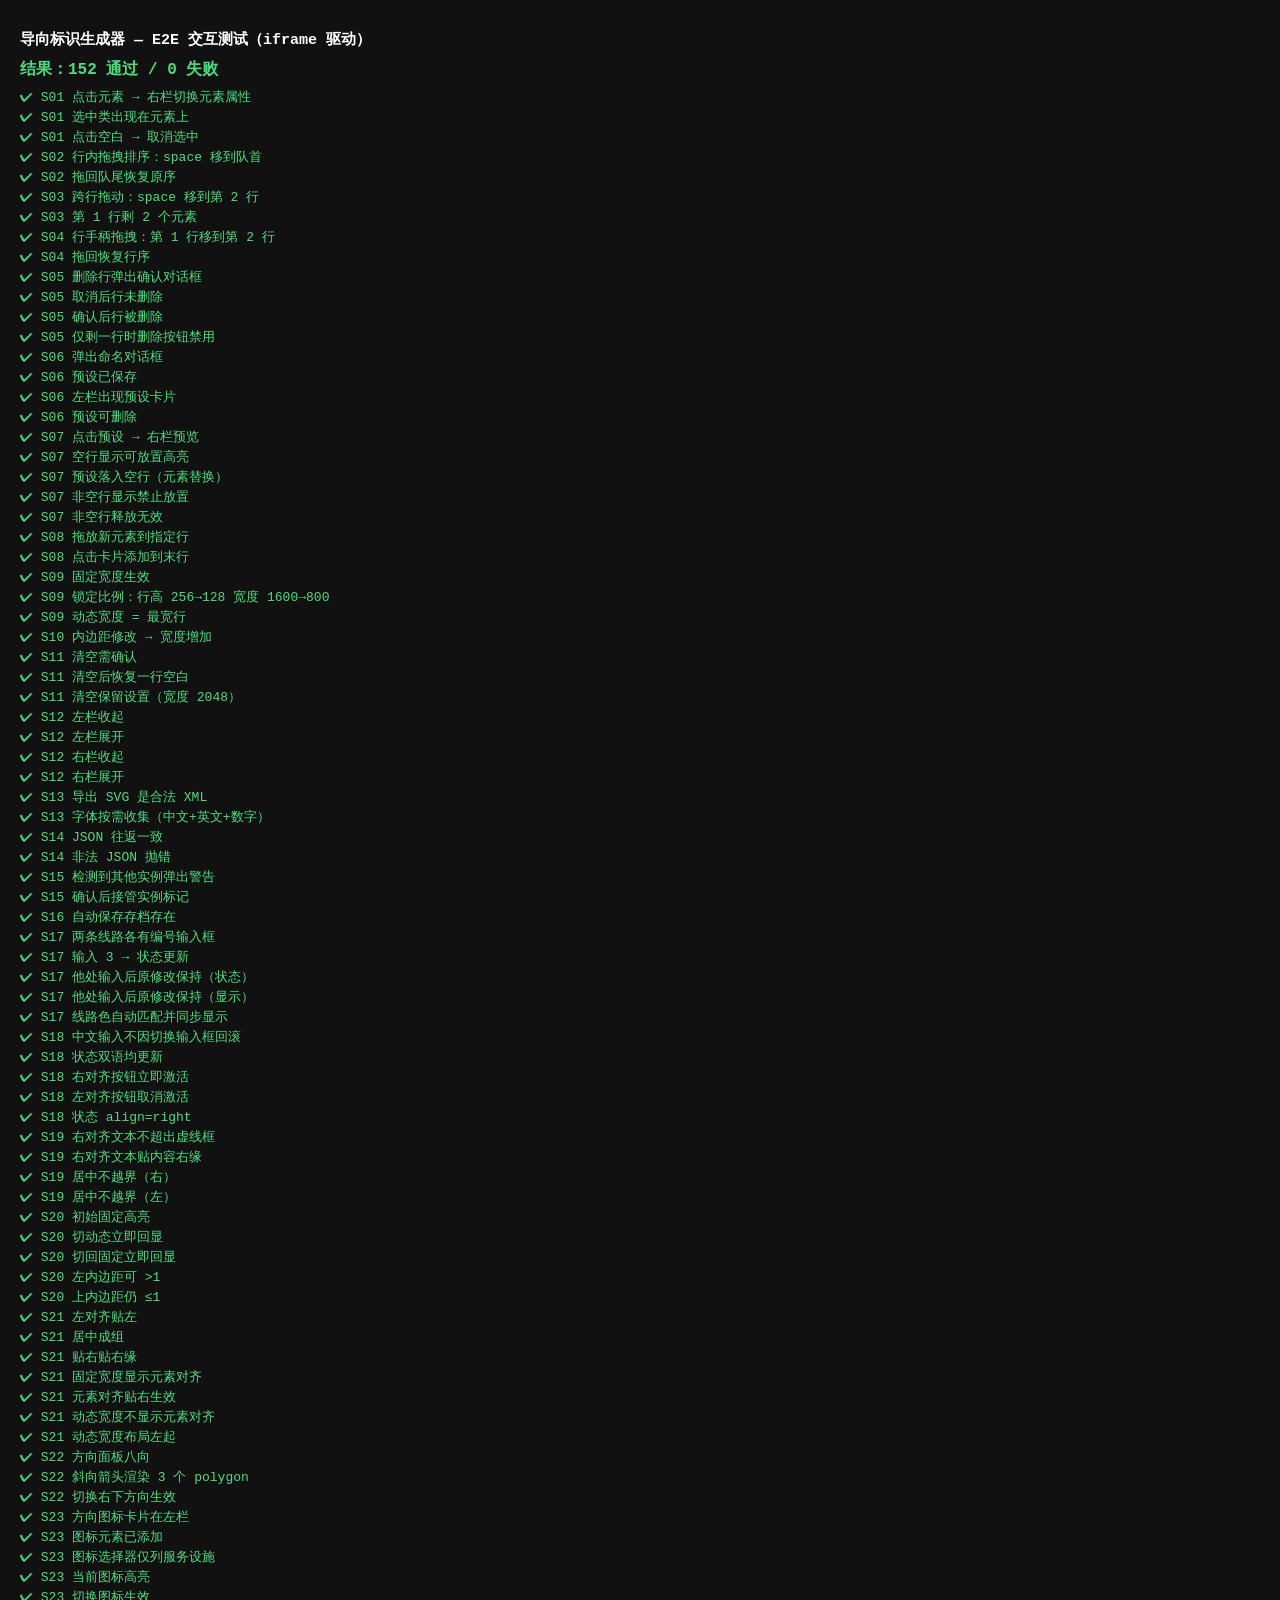
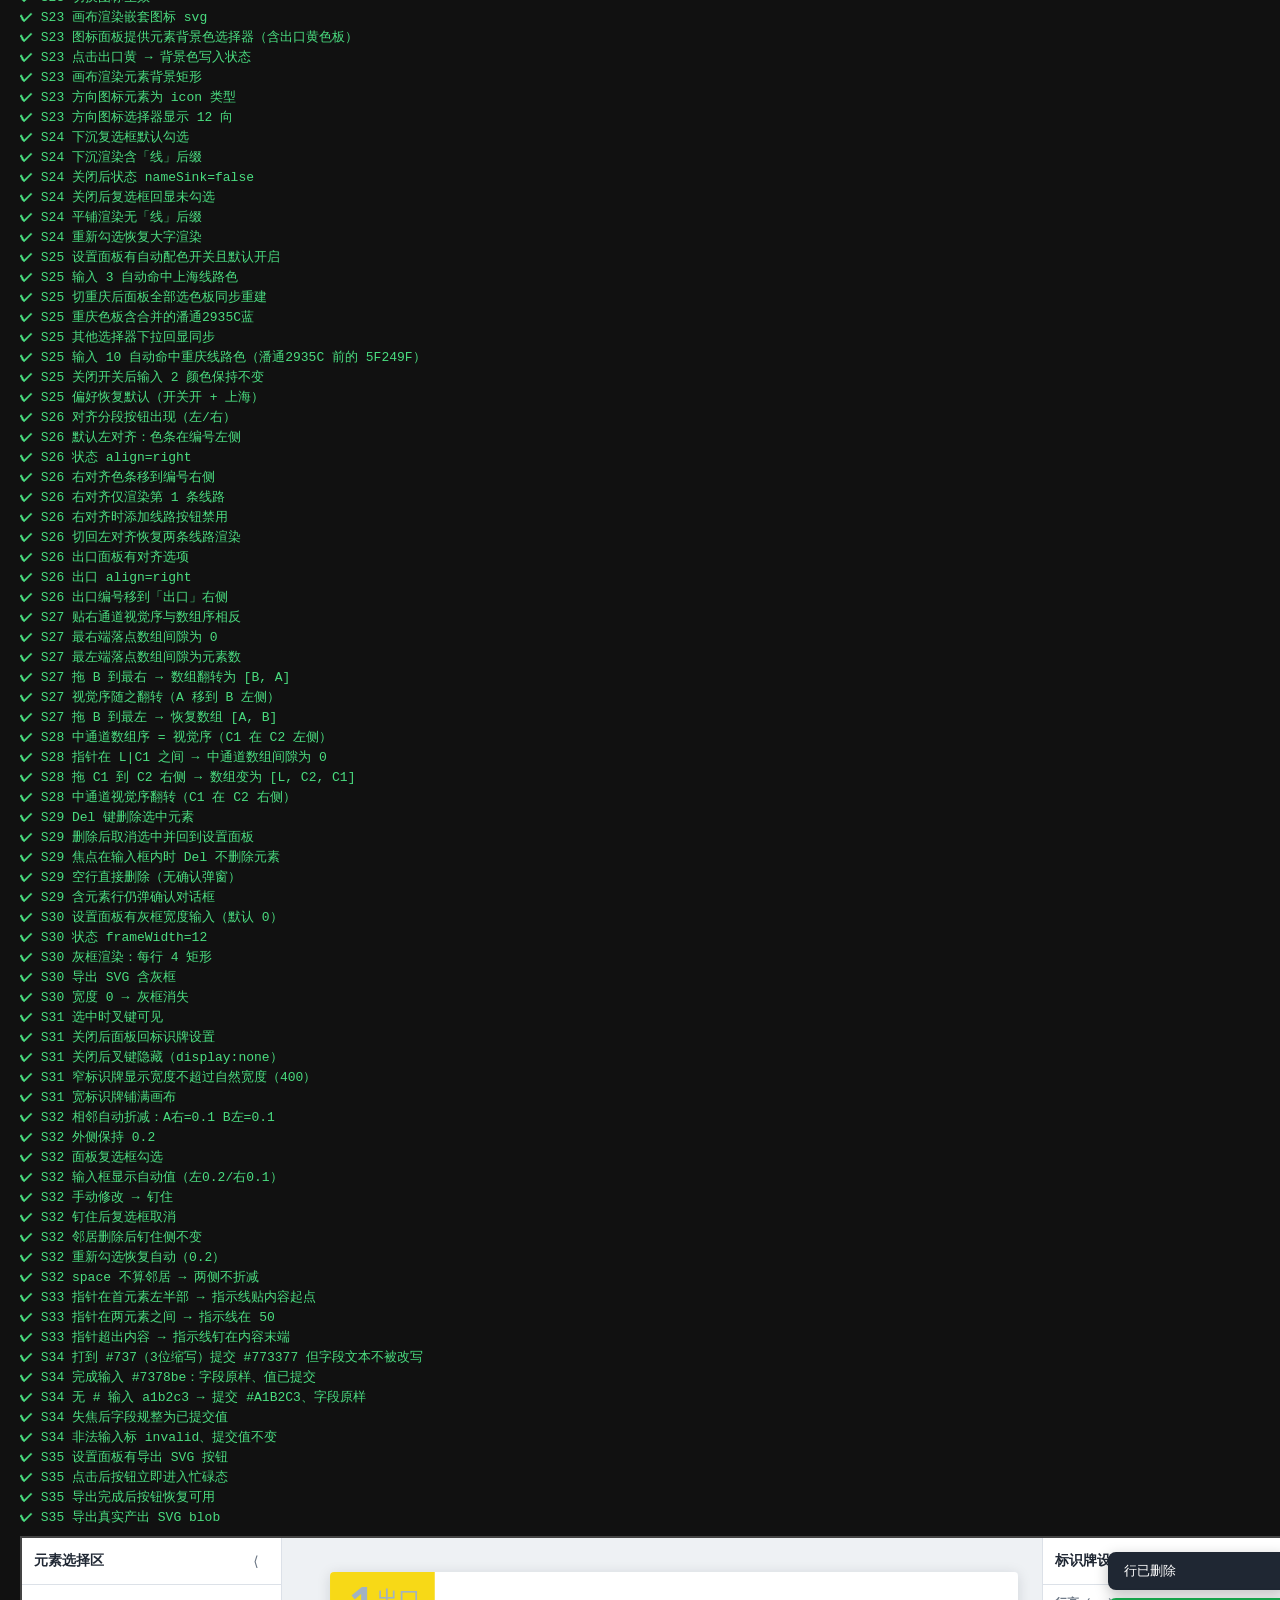
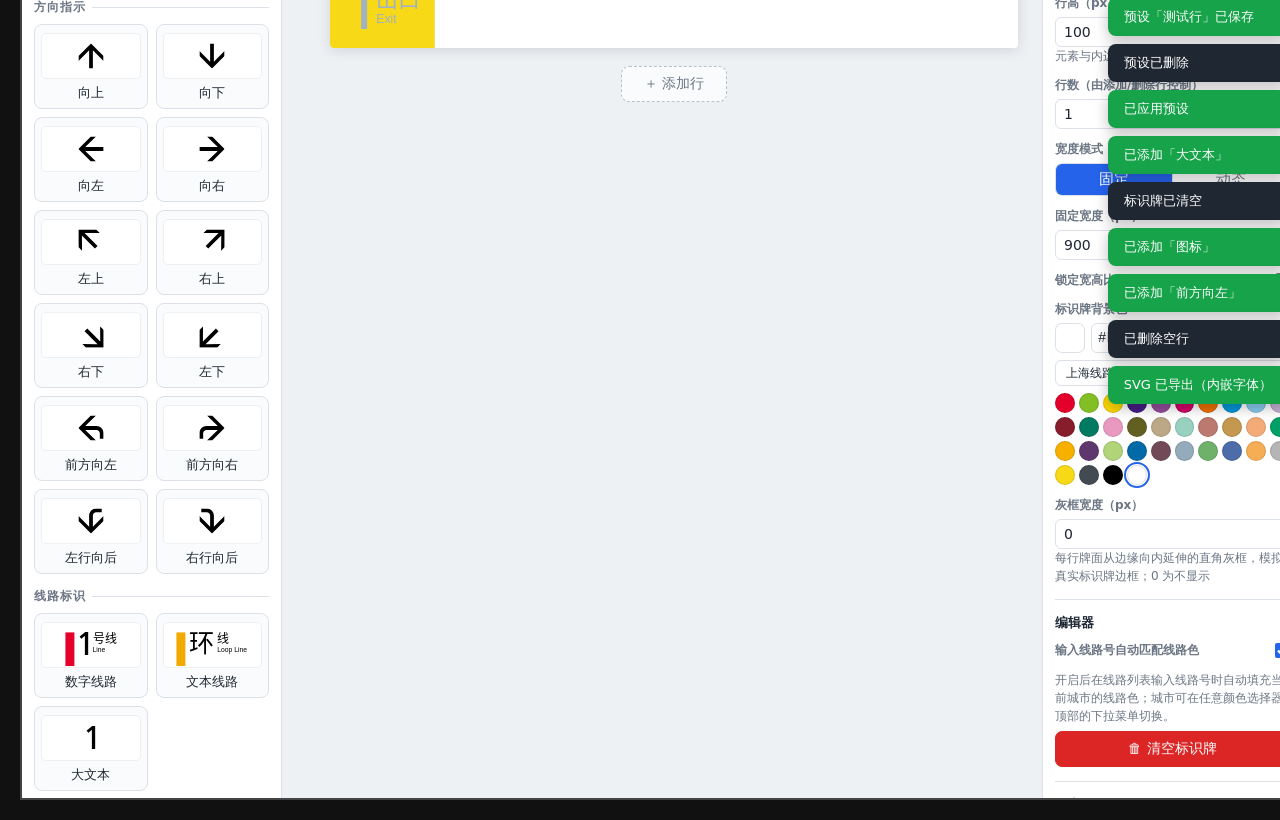
==== commit 7f3c04ee: "优化字体文件加载" ====
--- a/e2e.html
+++ b/e2e.html
@@ -1120,6 +1120,34 @@
         'field=' + hex2.value + ' color=' + color());
       hex2.blur();
       w.App.select(null);
+    }
+
+    // S35：导出按钮反馈（回归：内嵌字体加载慢时「点了没反应」）
+    // 点导出 → 按钮忙碌禁用 → 完成后恢复可用且真实产出下载 blob。
+    async function s35_exportButtonFeedback() {
+      var w = W();
+      w.App.select(null); // 回标识牌设置面板（导出按钮所在处）
+      var btn = $$('#right-panel-body button').filter(function (b) {
+        return b.textContent.indexOf('导出 SVG') !== -1;
+      })[0];
+      ok('S35 设置面板有导出 SVG 按钮', !!btn);
+      if (!btn) return;
+      var captured = null;
+      var origDl = w.SignStorage.download;
+      w.SignStorage.download = function (blob, name) {
+        captured = { type: blob.type, name: name };
+      };
+      btn.click();
+      ok('S35 点击后按钮立即进入忙碌态',
+        btn.disabled && btn.textContent.indexOf('⏳') !== -1,
+        'disabled=' + btn.disabled + ' text=' + btn.textContent);
+      await waitFor(function () { return !btn.disabled; }, 3000); // fonts-data.js 已被启动预载，等导出链走完
+      w.SignStorage.download = origDl;
+      ok('S35 导出完成后按钮恢复可用', !btn.disabled && btn.textContent === '⬇ 导出 SVG',
+        'disabled=' + btn.disabled + ' text=' + btn.textContent);
+      ok('S35 导出真实产出 SVG blob',
+        !!captured && captured.type.indexOf('image/svg') !== -1 && captured.name.indexOf('.svg') !== -1,
+        JSON.stringify(captured));
     }
 
     // ─── 主流程 ───────────────────────────────────────────
@@ -1162,6 +1190,7 @@
         s32_autoAdjacentPadding();
         s33_dropIndicatorAlignment();
         s34_hexInputNoClobber();
+        await s35_exportButtonFeedback();
       }).then(function () {
         var passed = results.filter(function (r) { return r.pass; }).length;
         var total = results.length;
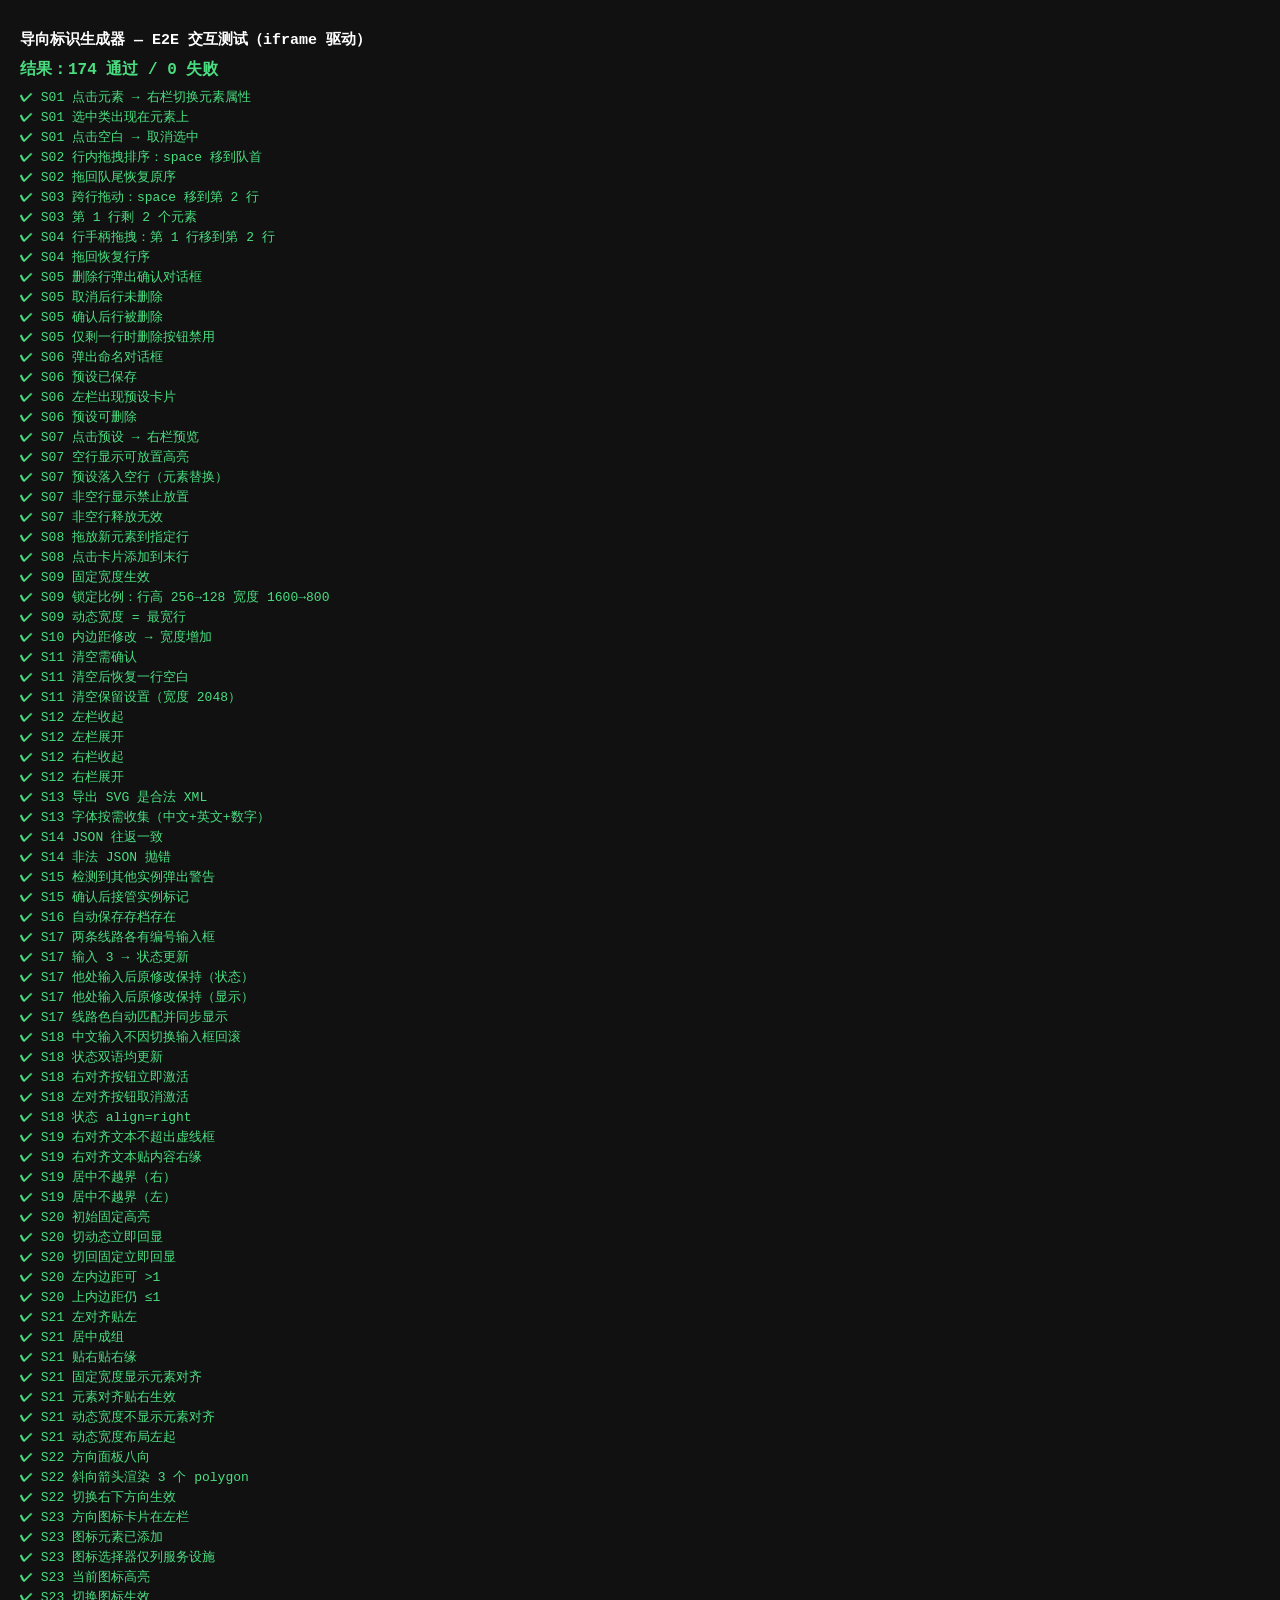
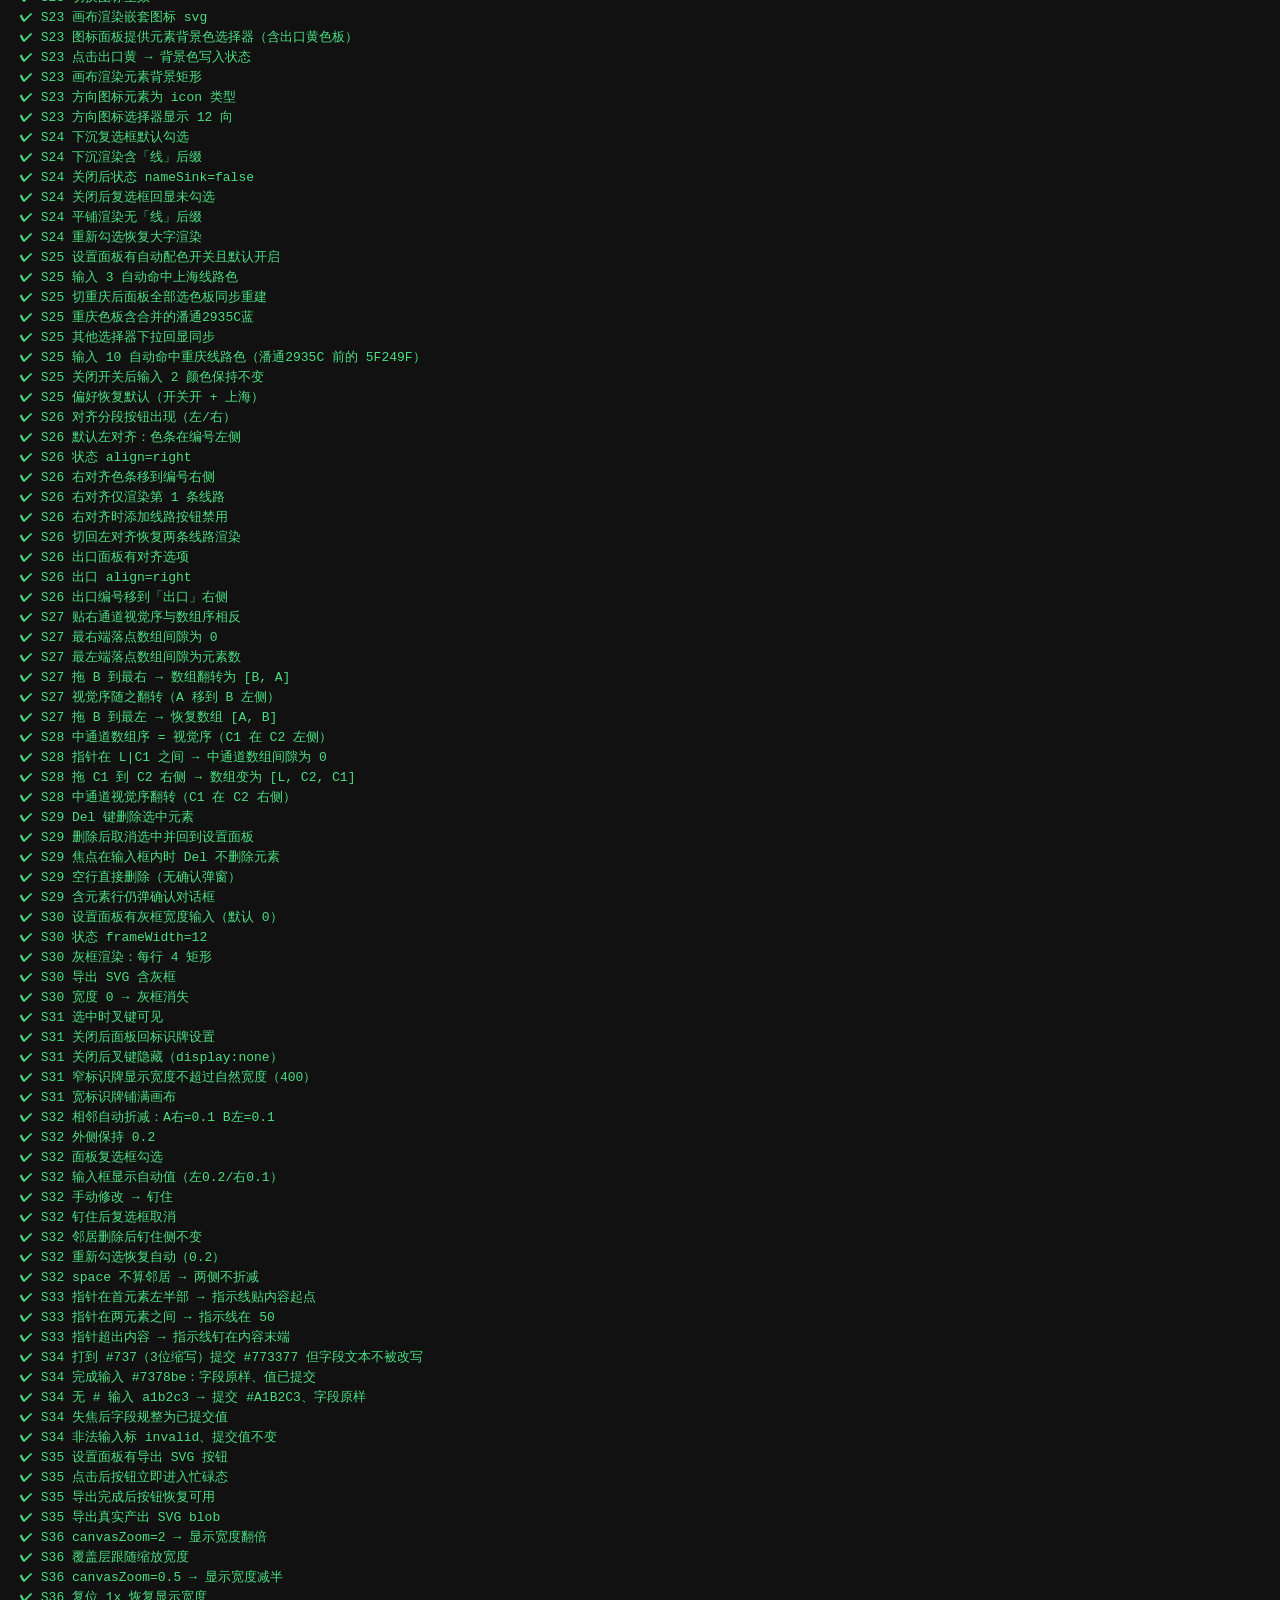
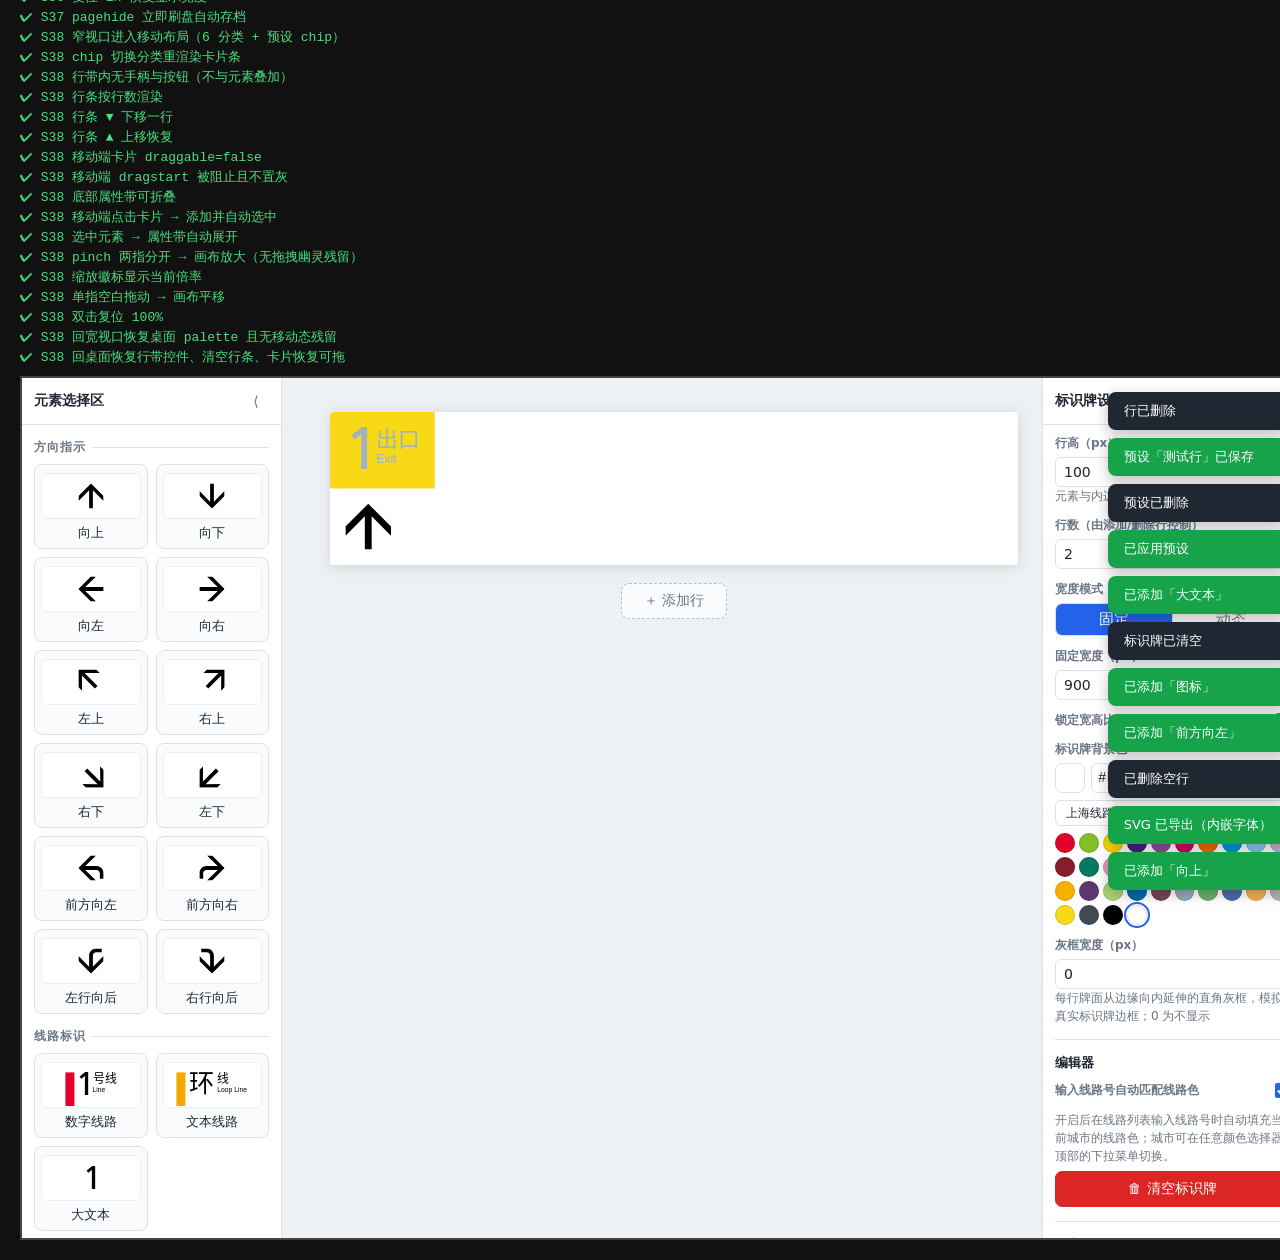
==== commit fee41751: "全面添加移动端编辑支持！" ====
--- a/e2e.html
+++ b/e2e.html
@@ -49,23 +49,31 @@
       }));
     }
 
-    /** 合成指针拖拽（应用监听 mousedown 委托 + document mousemove/up） */
+    /** 合成指针事件（interact.js 拖拽层监听 pointerdown/pointermove/pointerup） */
+    function pointer(type, target, x, y, opts) {
+      target.dispatchEvent(new PointerEvent(type, Object.assign({
+        clientX: x, clientY: y, bubbles: true, cancelable: true, button: 0,
+        pointerId: 1, pointerType: 'mouse', isPrimary: true,
+      }, opts || {})));
+    }
+
+    /** 合成指针拖拽（应用监听 pointerdown 委托 + document pointermove/up） */
     function drag(fromEl, toPoint, opts) {
       var options = opts || {};
       var r = fromEl.getBoundingClientRect();
       var sx = options.fromX !== undefined ? options.fromX : r.left + r.width / 2;
       var sy = options.fromY !== undefined ? options.fromY : r.top + r.height / 2;
-      mouse('mousedown', fromEl, sx, sy);
+      pointer('pointerdown', fromEl, sx, sy);
       // 激活阈值 5px
-      mouse('mousemove', W().document, sx + 8, sy + 4);
+      pointer('pointermove', W().document, sx + 8, sy + 4);
       var steps = 6;
       for (var i = 1; i <= steps; i++) {
         var x = sx + (toPoint.x - sx) * i / steps;
         var y = sy + (toPoint.y - sy) * i / steps;
-        mouse('mousemove', W().document, x, y);
-      }
-      mouse('mousemove', W().document, toPoint.x, toPoint.y);
-      mouse('mouseup', W().document, toPoint.x, toPoint.y);
+        pointer('pointermove', W().document, x, y);
+      }
+      pointer('pointermove', W().document, toPoint.x, toPoint.y);
+      pointer('pointerup', W().document, toPoint.x, toPoint.y);
     }
 
     /**
@@ -1050,11 +1058,11 @@
       function dragTo(signX) {
         var gg = $('g.element[data-element-id="' + B + '"]');
         var grr = gg.getBoundingClientRect();
-        mouse('mousedown', gg, grr.left + grr.width / 2, grr.top + grr.height / 2);
-        mouse('mousemove', w.document, svgRect.left + signX * scale, svgRect.top + svgRect.height * 0.5);
+        pointer('pointerdown', gg, grr.left + grr.width / 2, grr.top + grr.height / 2);
+        pointer('pointermove', w.document, svgRect.left + signX * scale, svgRect.top + svgRect.height * 0.5);
         var ind = $('#element-drop-indicator');
         var left = svgRect.left + svgRect.width * (parseFloat(ind.style.left) / 100);
-        mouse('mouseup', w.document, svgRect.left + signX * scale, svgRect.top + svgRect.height * 0.5);
+        pointer('pointerup', w.document, svgRect.left + signX * scale, svgRect.top + svgRect.height * 0.5);
         return left;
       }
       // 指针在首元素左半部 → 插入点在首元素之前，指示线贴内容起点
@@ -1148,6 +1156,161 @@
       ok('S35 导出真实产出 SVG blob',
         !!captured && captured.type.indexOf('image/svg') !== -1 && captured.name.indexOf('.svg') !== -1,
         JSON.stringify(captured));
+    }
+
+    // S36：canvasZoom 缩放管线（fitSignDisplay × 缩放系数，覆盖层跟随）
+    function s36_canvasZoomFit() {
+      var w = W();
+      var svg = $('#sign-svg');
+      var base = parseFloat(svg.style.width);
+      w.App.canvasZoom = 2;
+      w.App.fitSignDisplay();
+      var doubled = parseFloat(svg.style.width);
+      ok('S36 canvasZoom=2 → 显示宽度翻倍', Math.abs(doubled - base * 2) < 1, base + '→' + doubled);
+      ok('S36 覆盖层跟随缩放宽度', $('#sign-overlay').style.width === svg.style.width,
+        'overlay=' + $('#sign-overlay').style.width);
+      w.App.canvasZoom = 0.5;
+      w.App.fitSignDisplay();
+      ok('S36 canvasZoom=0.5 → 显示宽度减半', Math.abs(parseFloat(svg.style.width) - base / 2) < 1);
+      w.App.canvasZoom = 1;
+      w.App.fitSignDisplay();
+      ok('S36 复位 1x 恢复显示宽度', Math.abs(parseFloat(svg.style.width) - base) < 1);
+    }
+
+    // S37：pagehide 立即刷盘自动存档（移动端切后台不触发 beforeunload）
+    async function s37_pagehideFlush() {
+      var w = W();
+      w.App.update(function (st) {
+        return w.SignState.updateSignSettings(st, { frameWidth: 7 });
+      });
+      w.localStorage.removeItem('sign-autosave');
+      w.dispatchEvent(new w.Event('pagehide')); // 防抖 500ms 未到即模拟离页
+      var raw = w.localStorage.getItem('sign-autosave');
+      var data = null;
+      try { data = raw ? JSON.parse(raw) : null; } catch (e) { /* 非法存档按失败 */ }
+      ok('S37 pagehide 立即刷盘自动存档', !!data && data.sign && data.sign.frameWidth === 7,
+        raw ? 'frameWidth=' + (data && data.sign && data.sign.frameWidth) : 'null');
+      w.App.update(function (st) {
+        return w.SignState.updateSignSettings(st, { frameWidth: 0 });
+      });
+    }
+
+    // S38：移动端壳层（375px 视口）——palette 分支、自动选中、底部带折叠、pinch/平移/双击复位
+    async function s38_mobileShell() {
+      var w = W();
+      var frameEl = frame;
+      frameEl.style.width = '375px';
+      // 真实浏览器视口变化必然同步派发 resize；IAB 里 iframe 样式变更的
+      // 布局/事件可能被节流推迟，这里补发 resize 直达应用的断点检查
+      W().dispatchEvent(new (W().Event)('resize'));
+      var switched = await waitFor(function () {
+        return w.App.isMobileView() && $$('.palette-chip').length === 7;
+      }, 6000);
+      ok('S38 窄视口进入移动布局（6 分类 + 预设 chip）', switched,
+        'mobile=' + w.App.isMobileView() + ' chips=' + $$('.palette-chip').length);
+
+      // chip 切换分类重渲染卡片条
+      $$('.palette-chip')[3].click(); // 文本（1 张卡片）
+      var textCards = await waitFor(function () { return $$('.palette-strip .palette-card').length === 1; });
+      ok('S38 chip 切换分类重渲染卡片条', textCards &&
+        $$('.palette-chip')[3].classList.contains('active'));
+      $$('.palette-chip')[0].click(); // 回方向指示
+
+      // 行控件外置：行带内不再有手柄/按钮（防与元素叠加），改由下方行条承接
+      ok('S38 行带内无手柄与按钮（不与元素叠加）',
+        $$('.row-band .row-handle').length === 0 && $$('.row-band .row-actions').length === 0,
+        'handles=' + $$('.row-band .row-handle').length + ' actions=' + $$('.row-band .row-actions').length);
+      var S38s = w.SignState;
+      w.App.update(S38s.addRow);
+      var stripChips = $$('#row-strip .row-strip-chip');
+      ok('S38 行条按行数渲染', stripChips.length === w.App.state.rows.length,
+        'chips=' + stripChips.length + ' rows=' + w.App.state.rows.length);
+      var firstRowId = w.App.state.rows[0].id;
+      stripChips[0].querySelectorAll('.rs-btn')[1].click(); // ▼ 下移
+      ok('S38 行条 ▼ 下移一行', w.App.state.rows[1].id === firstRowId,
+        'rows=' + w.App.state.rows.map(function (r) { return r.id; }).join(','));
+      $$('#row-strip .row-strip-chip')[1].querySelectorAll('.rs-btn')[0].click(); // ▲ 上移
+      ok('S38 行条 ▲ 上移恢复', w.App.state.rows[0].id === firstRowId);
+
+      // 移动端禁用卡片原生拖拽（回归：触屏长按唤起原生拖拽 → 卡片置灰、页面卡死）
+      var mCard = $$('.palette-strip .palette-card')[0];
+      ok('S38 移动端卡片 draggable=false', mCard.getAttribute('draggable') === 'false',
+        'draggable=' + mCard.getAttribute('draggable'));
+      var dEv = new w.DragEvent('dragstart', { bubbles: true, cancelable: true, dataTransfer: new w.DataTransfer() });
+      mCard.dispatchEvent(dEv);
+      ok('S38 移动端 dragstart 被阻止且不置灰',
+        dEv.defaultPrevented === true && !mCard.classList.contains('dragging'),
+        'prevented=' + dEv.defaultPrevented + ' dragging=' + mCard.classList.contains('dragging'));
+
+      // 底部带折叠 → 点击添加 → 自动选中新元素并展开
+      $('#right-collapse').click();
+      ok('S38 底部属性带可折叠', $('#right-panel').classList.contains('band-collapsed'));
+      var rowsBefore = w.App.state.rows[w.App.state.rows.length - 1].elements.length;
+      $$('.palette-strip .palette-card')[0].click();
+      var selected = await waitFor(function () { return w.App.selection.elementId !== null; });
+      var rowAfter = w.App.state.rows[w.App.state.rows.length - 1];
+      ok('S38 移动端点击卡片 → 添加并自动选中',
+        selected && rowAfter.elements.length === rowsBefore + 1 &&
+        rowAfter.elements[rowAfter.elements.length - 1].id === w.App.selection.elementId);
+      ok('S38 选中元素 → 属性带自动展开',
+        !$('#right-panel').classList.contains('band-collapsed') &&
+        $('#right-panel-title').textContent === '元素属性');
+
+      // 触屏手势（合成 pointerType=touch）
+      var cs = w.document.getElementById('canvas-scroll');
+      var csr = cs.getBoundingClientRect();
+      function touch(type, x, y, id) {
+        pointer(type, cs, x, y, { pointerId: id, pointerType: 'touch', isPrimary: id === 1 });
+      }
+      // pinch：两指落下 → 分开 → 抬起
+      var cx = csr.left + csr.width / 2, cy = csr.top + csr.height / 2;
+      touch('pointerdown', cx - 40, cy, 1);
+      touch('pointerdown', cx + 40, cy, 2);
+      var svgW = parseFloat($('#sign-svg').style.width);
+      touch('pointermove', cx - 90, cy, 1);
+      touch('pointermove', cx + 90, cy, 2);
+      var zoomed = parseFloat($('#sign-svg').style.width);
+      ok('S38 pinch 两指分开 → 画布放大（无拖拽幽灵残留）',
+        zoomed > svgW * 1.9 && !$('.drag-ghost'), svgW + '→' + zoomed);
+      ok('S38 缩放徽标显示当前倍率', $('#zoom-badge').textContent !== '100%',
+        $('#zoom-badge').textContent);
+      touch('pointerup', cx - 90, cy, 1);
+      touch('pointerup', cx + 90, cy, 2);
+
+      // 单指平移：空白处（上内边距）拖动 → 滚动跟随
+      var sl0 = cs.scrollLeft;
+      touch('pointerdown', csr.left + 300, csr.top + 6, 1);
+      touch('pointermove', csr.left + 220, csr.top + 6, 1);
+      var sl1 = cs.scrollLeft;
+      touch('pointerup', csr.left + 220, csr.top + 6, 1);
+      ok('S38 单指空白拖动 → 画布平移', sl1 > sl0, sl0 + '→' + sl1);
+
+      // 双击复位：空白处两次轻点（合成事件背靠背派发，避免环境节流拉大间隔）
+      touch('pointerdown', csr.left + 6, csr.top + 6, 1);
+      touch('pointerup', csr.left + 6, csr.top + 6, 1);
+      touch('pointerdown', csr.left + 6, csr.top + 6, 1);
+      touch('pointerup', csr.left + 6, csr.top + 6, 1);
+      ok('S38 双击复位 100%', Math.abs(w.App.canvasZoom - 1) < 0.01 &&
+        $('#zoom-badge').textContent === '100%', 'zoom=' + w.App.canvasZoom);
+
+      w.App.select(null);
+
+      // 还原桌面视口
+      frameEl.style.width = '1280px';
+      W().dispatchEvent(new (W().Event)('resize'));
+      var restored = await waitFor(function () {
+        return !w.App.isMobileView() && $$('.palette-category').length === 7;
+      }, 6000);
+      ok('S38 回宽视口恢复桌面 palette 且无移动态残留', restored &&
+        !$('#right-panel').classList.contains('band-collapsed') &&
+        w.getComputedStyle($('#zoom-badge')).display === 'none');
+      ok('S38 回桌面恢复行带控件、清空行条、卡片恢复可拖',
+        $$('.row-band .row-handle').length > 0 &&
+        $$('#row-strip .row-strip-chip').length === 0 &&
+        $$('.palette-card')[0].getAttribute('draggable') === 'true',
+        'handles=' + $$('.row-band .row-handle').length +
+        ' stripChips=' + $$('#row-strip .row-strip-chip').length +
+        ' draggable=' + $$('.palette-card')[0].getAttribute('draggable'));
     }
 
     // ─── 主流程 ───────────────────────────────────────────
@@ -1191,6 +1354,9 @@
         s33_dropIndicatorAlignment();
         s34_hexInputNoClobber();
         await s35_exportButtonFeedback();
+        s36_canvasZoomFit();
+        await s37_pagehideFlush();
+        await s38_mobileShell();
       }).then(function () {
         var passed = results.filter(function (r) { return r.pass; }).length;
         var total = results.length;
